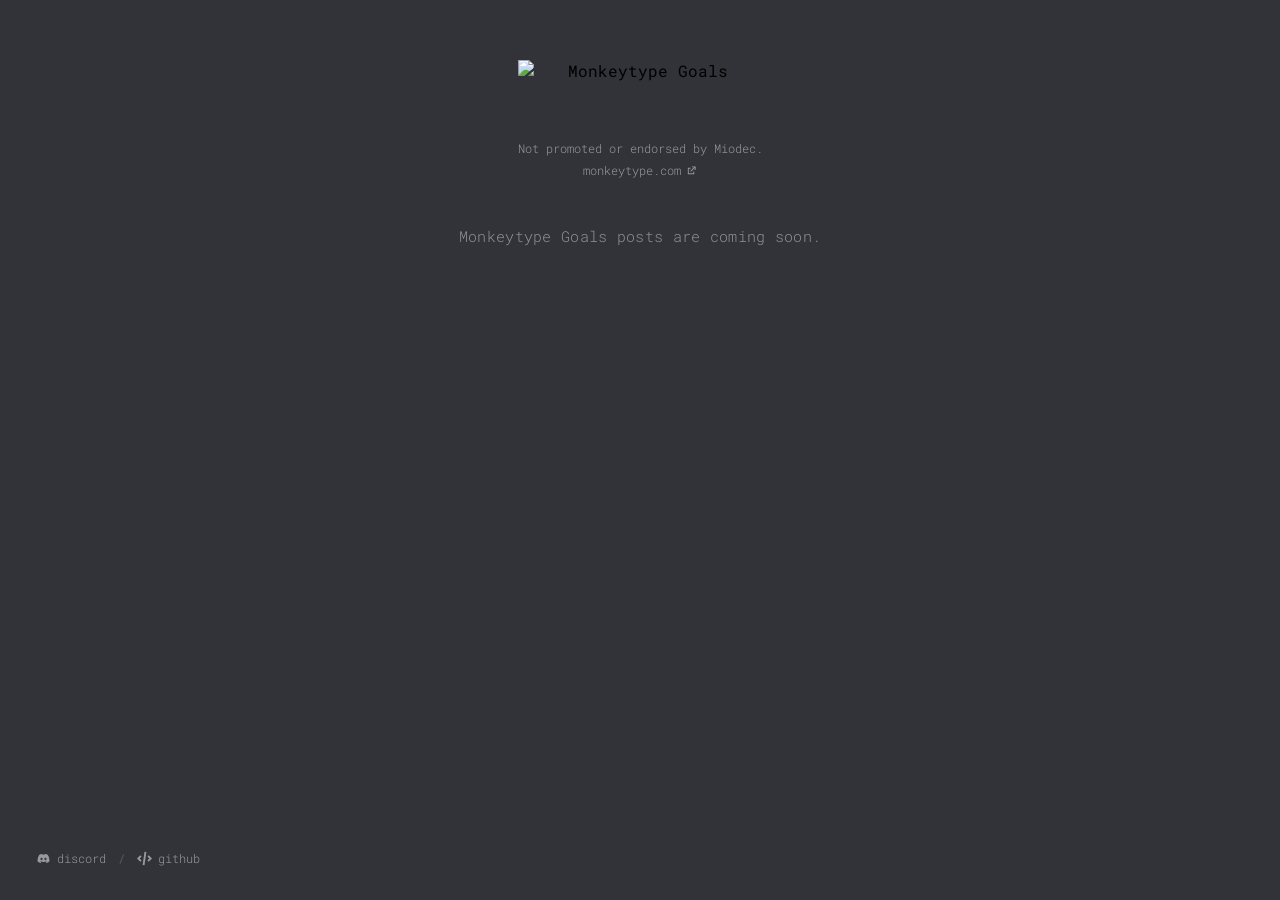
==== posts/index.html @ 468cb264 "Posts" ====
<!DOCTYPE html>
<html lang="en">
<head>
  <meta charset="UTF-8" />
  <meta name="viewport" content="width=device-width, initial-scale=1.0"/>
  <title>Monkeytype Goals</title>
  <link rel="icon" type="image/png" href="/images/mtg.png">
  <link href="https://fonts.googleapis.com/css2?family=Roboto+Mono:wght@300;400;500;600&display=swap" rel="stylesheet"/>
  <style>
    *, *::before, *::after { box-sizing: border-box; margin: 0; padding: 0; }

    body {
      background-color: #313338;
      font-family: 'Roboto Mono', monospace;
      min-height: 100vh;
      display: flex;
      flex-direction: column;
      align-items: center;
      padding: 60px 20px 40px;
    }

    header {
      text-align: center;
      margin-bottom: 48px;
    }

    header .logo {
      height: 70px;
      width: auto;
      margin-bottom: 10px;
      display: block;
      margin-left: auto;
      margin-right: auto;
    }

    header p {
      color: rgba(255,255,255,0.5);
      font-size: 0.78rem;
      font-weight: 300;
    }

    header a.mt-link {
      display: inline-flex;
      align-items: center;
      gap: 5px;
      color: rgba(255,255,255,0.5);
      font-size: 0.78rem;
      font-weight: 300;
      text-decoration: none;
      transition: color 0.2s;
      margin-top: 6px;
    }
    header a.mt-link:hover {
      color: rgba(255,255,255,0.8);
    }
    header a.mt-link svg {
      width: 11px;
      height: 11px;
      flex-shrink: 0;
    }

    .coming-soon {
      color: rgba(255,255,255,0.45);
      font-size: 0.92rem;
      font-weight: 300;
      letter-spacing: 0.02em;
    }

    .footer {
      position: fixed;
      bottom: 28px;
      left: 28px;
      display: flex;
      align-items: center;
      gap: 4px;
    }

    .footer-link {
      display: inline-flex;
      align-items: center;
      gap: 6px;
      background: none;
      border: none;
      cursor: pointer;
      color: rgba(255,255,255,0.5);
      font-family: 'Roboto Mono', monospace;
      font-size: 0.78rem;
      font-weight: 300;
      text-decoration: none;
      padding: 6px 8px;
      border-radius: 4px;
      transition: color 0.2s;
    }
    .footer-link:hover {
      color: rgba(255,255,255,1);
    }
    .footer-link svg {
      width: 15px;
      height: 15px;
      flex-shrink: 0;
    }

    .footer-divider {
      color: rgba(255,255,255,0.2);
      font-size: 0.78rem;
      user-select: none;
    }
  </style>
</head>
<body>

<header>
  <img src="mtgoals.cc/images/mtgoals.png" alt="Monkeytype Goals" class="logo" />
  <p>Not promoted or endorsed by Miodec.</p>
  <a class="mt-link" href="https://monkeytype.com" target="_blank" rel="noopener noreferrer">
    monkeytype.com
    <svg viewBox="0 0 512 512" version="1.1" xmlns="http://www.w3.org/2000/svg" fill="none">
      <g fill="rgba(255,255,255,0.5)" transform="translate(85.333333, 64.000000)">
        <path d="M128,63.999444 L128,106.666444 L42.6666667,106.666667 L42.6666667,320 L256,320 L256,234.666444 L298.666,234.666444 L298.666667,362.666667 L4.26325641e-14,362.666667 L4.26325641e-14,64 L128,63.999444 Z M362.666667,1.42108547e-14 L362.666667,170.666667 L320,170.666667 L320,72.835 L143.084945,249.751611 L112.915055,219.581722 L289.83,42.666 L192,42.6666667 L192,1.42108547e-14 L362.666667,1.42108547e-14 Z"/>
      </g>
    </svg>
  </a>
</header>

<p class="coming-soon">Monkeytype Goals posts are coming soon.</p>

<footer class="footer">
  <a class="footer-link" href="https://discord.gg/Pn6B28fPg6" target="_blank" rel="noopener noreferrer">
    <svg viewBox="0 0 24 24" fill="none" xmlns="http://www.w3.org/2000/svg">
      <path d="M18.59 5.88997C17.36 5.31997 16.05 4.89997 14.67 4.65997C14.5 4.95997 14.3 5.36997 14.17 5.69997C12.71 5.47997 11.26 5.47997 9.83001 5.69997C9.69001 5.36997 9.49001 4.95997 9.32001 4.65997C7.94001 4.89997 6.63001 5.31997 5.40001 5.88997C2.92001 9.62997 2.25001 13.28 2.58001 16.87C4.23001 18.1 5.82001 18.84 7.39001 19.33C7.78001 18.8 8.12001 18.23 8.42001 17.64C7.85001 17.43 7.31001 17.16 6.80001 16.85C6.94001 16.75 7.07001 16.64 7.20001 16.54C10.33 18 13.72 18 16.81 16.54C16.94 16.65 17.07 16.75 17.21 16.85C16.7 17.16 16.15 17.42 15.59 17.64C15.89 18.23 16.23 18.8 16.62 19.33C18.19 18.84 19.79 18.1 21.43 16.87C21.82 12.7 20.76 9.08997 18.61 5.88997H18.59ZM8.84001 14.67C7.90001 14.67 7.13001 13.8 7.13001 12.73C7.13001 11.66 7.88001 10.79 8.84001 10.79C9.80001 10.79 10.56 11.66 10.55 12.73C10.55 13.79 9.80001 14.67 8.84001 14.67ZM15.15 14.67C14.21 14.67 13.44 13.8 13.44 12.73C13.44 11.66 14.19 10.79 15.15 10.79C16.11 10.79 16.87 11.66 16.86 12.73C16.86 13.79 16.11 14.67 15.15 14.67Z" fill="currentColor"/>
    </svg>
    discord
  </a>
  <span class="footer-divider">/</span>
  <a class="footer-link" href="https://github.com/konatify/mt-goals" target="_blank" rel="noopener noreferrer">
    <svg viewBox="0 0 16 16" fill="none" xmlns="http://www.w3.org/2000/svg">
      <path d="M8.01005 0.858582L6.01005 14.8586L7.98995 15.1414L9.98995 1.14142L8.01005 0.858582Z" fill="currentColor"/>
      <path d="M12.5 11.5L11.0858 10.0858L13.1716 8L11.0858 5.91422L12.5 4.5L16 8L12.5 11.5Z" fill="currentColor"/>
      <path d="M2.82843 8L4.91421 10.0858L3.5 11.5L0 8L3.5 4.5L4.91421 5.91422L2.82843 8Z" fill="currentColor"/>
    </svg>
    github
  </a>
</footer>

</body>
</html>
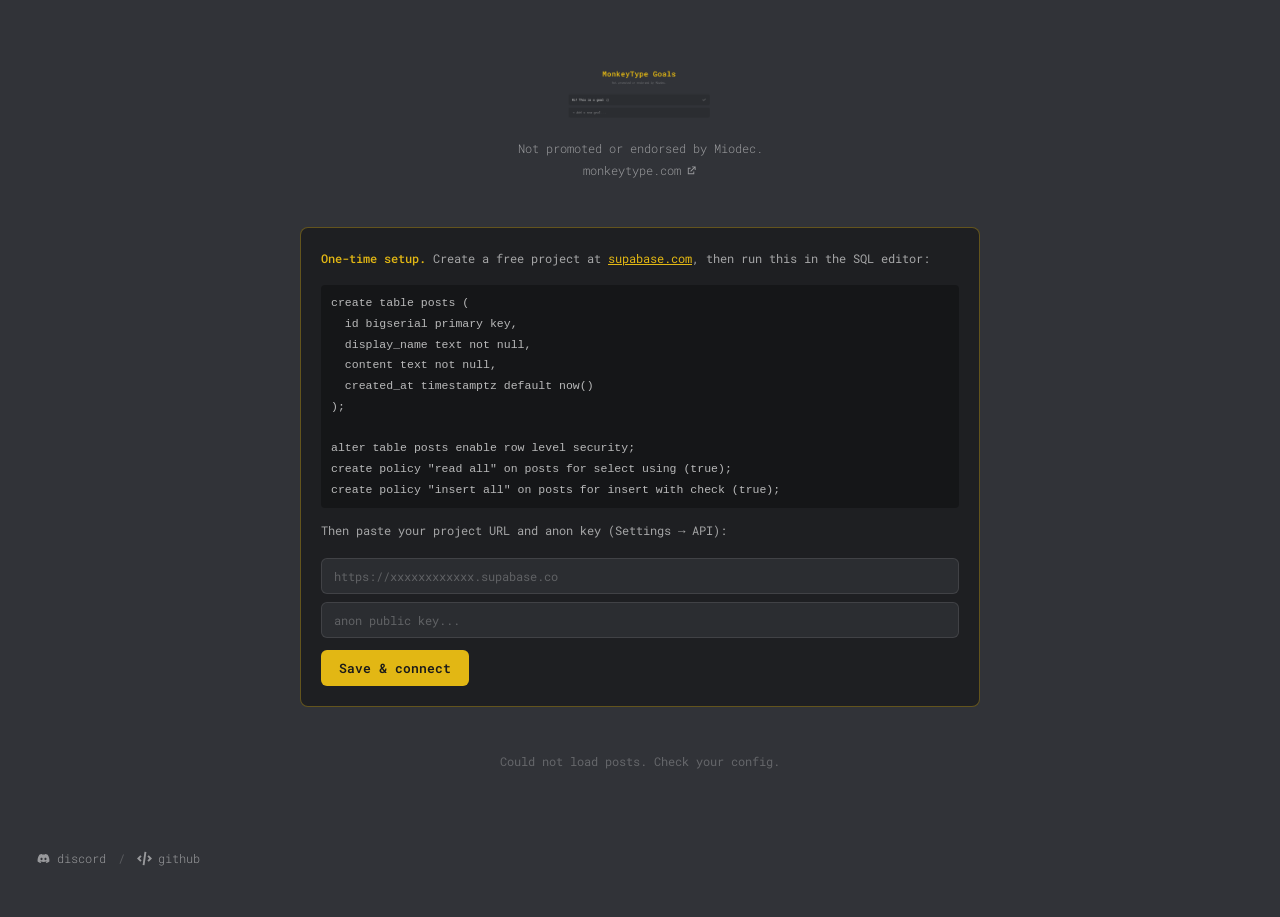
==== commit 35a72152: "test" ====
--- a/posts/index.html
+++ b/posts/index.html
@@ -16,14 +16,13 @@
       display: flex;
       flex-direction: column;
       align-items: center;
-      padding: 60px 20px 40px;
+      padding: 60px 20px 100px;
     }
 
     header {
       text-align: center;
       margin-bottom: 48px;
     }
-
     header .logo {
       height: 70px;
       width: auto;
@@ -32,13 +31,11 @@
       margin-left: auto;
       margin-right: auto;
     }
-
     header p {
       color: rgba(255,255,255,0.5);
       font-size: 0.78rem;
       font-weight: 300;
     }
-
     header a.mt-link {
       display: inline-flex;
       align-items: center;
@@ -50,20 +47,223 @@
       transition: color 0.2s;
       margin-top: 6px;
     }
-    header a.mt-link:hover {
-      color: rgba(255,255,255,0.8);
-    }
-    header a.mt-link svg {
-      width: 11px;
-      height: 11px;
+    header a.mt-link:hover { color: rgba(255,255,255,0.8); }
+    header a.mt-link svg { width: 11px; height: 11px; flex-shrink: 0; }
+
+    .container {
+      width: 100%;
+      max-width: 680px;
+      display: flex;
+      flex-direction: column;
+    }
+
+    #config-banner {
+      background: #1e1f22;
+      border: 1px solid rgba(226,183,20,0.35);
+      border-radius: 8px;
+      padding: 20px;
+      margin-bottom: 24px;
+      display: flex;
+      flex-direction: column;
+      gap: 12px;
+    }
+    #config-banner p {
+      color: rgba(255,255,255,0.6);
+      font-size: 0.78rem;
+      line-height: 1.7;
+    }
+    #config-banner p strong { color: #e2b714; font-weight: 500; }
+    #config-banner p a { color: #e2b714; }
+    #config-banner code {
+      display: block;
+      background: rgba(0,0,0,0.3);
+      border-radius: 4px;
+      padding: 8px 10px;
+      font-size: 0.72rem;
+      color: rgba(255,255,255,0.7);
+      line-height: 1.8;
+      margin-top: 4px;
+      overflow-x: auto;
+      white-space: pre;
+    }
+    .config-inputs { display: flex; flex-direction: column; gap: 8px; margin-top: 4px; }
+    .config-inputs input {
+      background: #2b2d31;
+      border: 1px solid rgba(255,255,255,0.1);
+      border-radius: 6px;
+      color: #fff;
+      font-family: 'Roboto Mono', monospace;
+      font-size: 0.78rem;
+      padding: 9px 12px;
+      outline: none;
+      transition: border-color 0.2s;
+      width: 100%;
+    }
+    .config-inputs input:focus { border-color: rgba(226,183,20,0.6); }
+    .config-inputs input::placeholder { color: rgba(255,255,255,0.25); }
+    .config-save-btn {
+      background: #e2b714;
+      border: none;
+      border-radius: 6px;
+      color: #1a1a1a;
+      cursor: pointer;
+      font-family: 'Roboto Mono', monospace;
+      font-size: 0.82rem;
+      font-weight: 600;
+      padding: 9px 18px;
+      align-self: flex-start;
+      transition: opacity 0.2s;
+    }
+    .config-save-btn:hover { opacity: 0.85; }
+
+    #compose {
+      background: #2b2d31;
+      border-radius: 8px 8px 0 0;
+      padding: 14px 16px;
+      display: flex;
+      flex-direction: column;
+      gap: 10px;
+      border-bottom: 1px solid rgba(255,255,255,0.06);
+      margin-bottom: 2px;
+    }
+    #compose-top { display: flex; align-items: flex-start; gap: 12px; }
+    #compose-name {
+      color: #e2b714;
+      font-size: 0.78rem;
+      font-weight: 500;
+      white-space: nowrap;
+      padding-top: 5px;
       flex-shrink: 0;
-    }
-
-    .coming-soon {
-      color: rgba(255,255,255,0.45);
-      font-size: 0.92rem;
-      font-weight: 300;
-      letter-spacing: 0.02em;
+      cursor: pointer;
+    }
+    #compose-name.locked { cursor: default; }
+    #compose-name:not(.locked):hover { text-decoration: underline; }
+    #compose textarea {
+      flex: 1;
+      background: transparent;
+      border: none;
+      outline: none;
+      color: #fff;
+      font-family: 'Roboto Mono', monospace;
+      font-size: 0.88rem;
+      resize: none;
+      min-height: 42px;
+      line-height: 1.6;
+      padding-top: 3px;
+    }
+    #compose textarea::placeholder { color: rgba(255,255,255,0.25); }
+    #compose-footer { display: flex; align-items: center; justify-content: flex-end; gap: 10px; }
+    #compose-counter { color: rgba(255,255,255,0.35); font-size: 0.72rem; }
+    #post-btn {
+      background: #e2b714;
+      border: none;
+      border-radius: 6px;
+      color: #1a1a1a;
+      cursor: pointer;
+      font-family: 'Roboto Mono', monospace;
+      font-size: 0.82rem;
+      font-weight: 600;
+      padding: 7px 16px;
+      transition: opacity 0.2s;
+    }
+    #post-btn:hover { opacity: 0.85; }
+    #post-btn:disabled { opacity: 0.4; cursor: not-allowed; }
+
+    #name-modal-overlay {
+      position: fixed;
+      inset: 0;
+      background: rgba(0,0,0,0.55);
+      display: flex;
+      align-items: center;
+      justify-content: center;
+      z-index: 100;
+      animation: fadeIn 0.15s ease;
+    }
+    #name-modal {
+      background: #2b2d31;
+      border-radius: 10px;
+      padding: 28px 24px;
+      width: 100%;
+      max-width: 380px;
+      display: flex;
+      flex-direction: column;
+      gap: 14px;
+      animation: slideUp 0.2s ease;
+    }
+    #name-modal h2 { color: #fff; font-size: 0.95rem; font-weight: 500; }
+    #name-modal p { color: rgba(255,255,255,0.45); font-size: 0.78rem; line-height: 1.6; }
+    #name-input {
+      background: #1e1f22;
+      border: 1px solid rgba(255,255,255,0.1);
+      border-radius: 6px;
+      color: #fff;
+      font-family: 'Roboto Mono', monospace;
+      font-size: 0.88rem;
+      padding: 10px 13px;
+      outline: none;
+      transition: border-color 0.2s;
+    }
+    #name-input:focus { border-color: rgba(226,183,20,0.6); }
+    #name-input::placeholder { color: rgba(255,255,255,0.2); }
+    #name-modal-footer { display: flex; align-items: center; justify-content: space-between; gap: 8px; }
+    #name-modal-footer span { color: rgba(255,255,255,0.3); font-size: 0.72rem; }
+    #set-name-btn {
+      background: #e2b714;
+      border: none;
+      border-radius: 6px;
+      color: #1a1a1a;
+      cursor: pointer;
+      font-family: 'Roboto Mono', monospace;
+      font-size: 0.82rem;
+      font-weight: 600;
+      padding: 8px 18px;
+      transition: opacity 0.2s;
+    }
+    #set-name-btn:hover { opacity: 0.85; }
+
+    #posts-feed { display: flex; flex-direction: column; }
+
+    .post-card {
+      background: #2b2d31;
+      padding: 14px 16px;
+      border-bottom: 1px solid rgba(255,255,255,0.06);
+      animation: fadeIn 0.2s ease;
+    }
+    .post-card:last-of-type {
+      border-radius: 0 0 8px 8px;
+      border-bottom: none;
+    }
+    .post-name { color: #e2b714; font-size: 0.78rem; font-weight: 500; margin-bottom: 5px; }
+    .post-content { color: #fff; font-size: 0.88rem; line-height: 1.65; word-break: break-word; white-space: pre-wrap; }
+    .post-time { color: rgba(255,255,255,0.25); font-size: 0.7rem; margin-top: 7px; }
+
+    #load-sentinel { height: 40px; flex-shrink: 0; }
+
+    .status-line {
+      text-align: center;
+      color: rgba(255,255,255,0.25);
+      font-size: 0.78rem;
+      padding: 22px 0 8px;
+    }
+
+    .spinner {
+      width: 18px;
+      height: 18px;
+      border: 2px solid rgba(255,255,255,0.12);
+      border-top-color: #e2b714;
+      border-radius: 50%;
+      animation: spin 0.7s linear infinite;
+      margin: 20px auto;
+    }
+
+    @keyframes spin { to { transform: rotate(360deg); } }
+    @keyframes fadeIn {
+      from { opacity: 0; transform: translateY(-5px); }
+      to   { opacity: 1; transform: translateY(0); }
+    }
+    @keyframes slideUp {
+      from { opacity: 0; transform: translateY(12px); }
+      to   { opacity: 1; transform: translateY(0); }
     }
 
     .footer {
@@ -74,7 +274,6 @@
       align-items: center;
       gap: 4px;
     }
-
     .footer-link {
       display: inline-flex;
       align-items: center;
@@ -91,30 +290,19 @@
       border-radius: 4px;
       transition: color 0.2s;
     }
-    .footer-link:hover {
-      color: rgba(255,255,255,1);
-    }
-    .footer-link svg {
-      width: 15px;
-      height: 15px;
-      flex-shrink: 0;
-    }
-
-    .footer-divider {
-      color: rgba(255,255,255,0.2);
-      font-size: 0.78rem;
-      user-select: none;
-    }
+    .footer-link:hover { color: rgba(255,255,255,1); }
+    .footer-link svg { width: 15px; height: 15px; flex-shrink: 0; }
+    .footer-divider { color: rgba(255,255,255,0.2); font-size: 0.78rem; user-select: none; }
   </style>
 </head>
 <body>
 
 <header>
-  <img src="mtgoals.cc/images/mtgoals.png" alt="Monkeytype Goals" class="logo" />
+  <img src="/images/mtgoals.png" alt="Monkeytype Goals" class="logo" />
   <p>Not promoted or endorsed by Miodec.</p>
   <a class="mt-link" href="https://monkeytype.com" target="_blank" rel="noopener noreferrer">
     monkeytype.com
-    <svg viewBox="0 0 512 512" version="1.1" xmlns="http://www.w3.org/2000/svg" fill="none">
+    <svg viewBox="0 0 512 512" xmlns="http://www.w3.org/2000/svg" fill="none">
       <g fill="rgba(255,255,255,0.5)" transform="translate(85.333333, 64.000000)">
         <path d="M128,63.999444 L128,106.666444 L42.6666667,106.666667 L42.6666667,320 L256,320 L256,234.666444 L298.666,234.666444 L298.666667,362.666667 L4.26325641e-14,362.666667 L4.26325641e-14,64 L128,63.999444 Z M362.666667,1.42108547e-14 L362.666667,170.666667 L320,170.666667 L320,72.835 L143.084945,249.751611 L112.915055,219.581722 L289.83,42.666 L192,42.6666667 L192,1.42108547e-14 L362.666667,1.42108547e-14 Z"/>
       </g>
@@ -122,7 +310,55 @@
   </a>
 </header>
 
-<p class="coming-soon">Monkeytype Goals posts are coming soon.</p>
+<div class="container">
+
+  <div id="config-banner">
+    <p><strong>One-time setup.</strong> Create a free project at <a href="https://supabase.com" target="_blank">supabase.com</a>, then run this in the SQL editor:</p>
+    <code>create table posts (
+  id bigserial primary key,
+  display_name text not null,
+  content text not null,
+  created_at timestamptz default now()
+);
+
+alter table posts enable row level security;
+create policy "read all" on posts for select using (true);
+create policy "insert all" on posts for insert with check (true);</code>
+    <p>Then paste your project URL and anon key (Settings → API):</p>
+    <div class="config-inputs">
+      <input id="cfg-url" type="text" placeholder="https://xxxxxxxxxxxx.supabase.co" autocomplete="off" spellcheck="false" />
+      <input id="cfg-key" type="text" placeholder="anon public key..." autocomplete="off" spellcheck="false" />
+    </div>
+    <button class="config-save-btn" id="cfg-save-btn">Save &amp; connect</button>
+  </div>
+
+  <div id="compose" style="display:none;">
+    <div id="compose-top">
+      <span id="compose-name">set name…</span>
+      <textarea id="compose-ta" placeholder="What's your goal?" maxlength="280" rows="1"></textarea>
+    </div>
+    <div id="compose-footer">
+      <span id="compose-counter">0 / 280</span>
+      <button id="post-btn" disabled>Post</button>
+    </div>
+  </div>
+
+  <div id="posts-feed"></div>
+  <div id="load-sentinel"></div>
+
+</div>
+
+<div id="name-modal-overlay" style="display:none;">
+  <div id="name-modal">
+    <h2>Choose your display name</h2>
+    <p>This is permanent and can only be set once. It will appear on every post you make.</p>
+    <input id="name-input" type="text" maxlength="32" placeholder="your name..." autocomplete="off" spellcheck="false" />
+    <div id="name-modal-footer">
+      <span id="name-char-count">0 / 32</span>
+      <button id="set-name-btn">Set name</button>
+    </div>
+  </div>
+</div>
 
 <footer class="footer">
   <a class="footer-link" href="https://discord.gg/Pn6B28fPg6" target="_blank" rel="noopener noreferrer">
@@ -142,5 +378,226 @@
   </a>
 </footer>
 
+<script>
+  const SB_URL_KEY  = 'mtg_sb_url';
+  const SB_KEY_KEY  = 'mtg_sb_key';
+  const NAME_KEY    = 'mtg_display_name';
+  const PAGE_SIZE   = 20;
+
+  let sbUrl  = localStorage.getItem(SB_URL_KEY) || '';
+  let sbKey  = localStorage.getItem(SB_KEY_KEY) || '';
+  let myName = localStorage.getItem(NAME_KEY) || '';
+
+  let page      = 0;
+  let loading   = false;
+  let exhausted = false;
+  let prepended = 0;
+
+  const configBanner   = document.getElementById('config-banner');
+  const cfgUrl         = document.getElementById('cfg-url');
+  const cfgKey         = document.getElementById('cfg-key');
+  const cfgSaveBtn     = document.getElementById('cfg-save-btn');
+  const compose        = document.getElementById('compose');
+  const composeName    = document.getElementById('compose-name');
+  const composeTa      = document.getElementById('compose-ta');
+  const composeCounter = document.getElementById('compose-counter');
+  const postBtn        = document.getElementById('post-btn');
+  const feed           = document.getElementById('posts-feed');
+  const sentinel       = document.getElementById('load-sentinel');
+  const nameOverlay    = document.getElementById('name-modal-overlay');
+  const nameInput      = document.getElementById('name-input');
+  const nameCharCount  = document.getElementById('name-char-count');
+  const setNameBtn     = document.getElementById('set-name-btn');
+
+  function sbHeaders() {
+    return {
+      'apikey': sbKey,
+      'Authorization': 'Bearer ' + sbKey,
+      'Content-Type': 'application/json',
+      'Prefer': 'return=minimal'
+    };
+  }
+
+  async function fetchPosts(offset) {
+    const url = `${sbUrl}/rest/v1/posts?select=display_name,content,created_at`
+      + `&order=created_at.desc&offset=${offset}&limit=${PAGE_SIZE}`;
+    const res = await fetch(url, { headers: sbHeaders() });
+    if (!res.ok) throw new Error('fetch failed');
+    return res.json();
+  }
+
+  async function insertPost(display_name, content) {
+    const res = await fetch(`${sbUrl}/rest/v1/posts`, {
+      method: 'POST',
+      headers: sbHeaders(),
+      body: JSON.stringify({ display_name, content })
+    });
+    if (!res.ok) throw new Error('insert failed');
+  }
+
+  cfgSaveBtn.addEventListener('click', () => {
+    const u = cfgUrl.value.trim().replace(/\/$/, '');
+    const k = cfgKey.value.trim();
+    if (!u || !k) return;
+    sbUrl = u; sbKey = k;
+    localStorage.setItem(SB_URL_KEY, u);
+    localStorage.setItem(SB_KEY_KEY, k);
+    init();
+  });
+
+  function init() {
+    if (!sbUrl || !sbKey) {
+      configBanner.style.display = '';
+      compose.style.display = 'none';
+      return;
+    }
+    configBanner.style.display = 'none';
+    compose.style.display = '';
+    updateComposeName();
+    loadMore();
+  }
+
+  function updateComposeName() {
+    if (myName) {
+      composeName.textContent = myName;
+      composeName.classList.add('locked');
+    } else {
+      composeName.textContent = 'set name…';
+      composeName.classList.remove('locked');
+    }
+  }
+
+  composeName.addEventListener('click', () => {
+    if (myName) return;
+    openNameModal();
+  });
+
+  nameInput.addEventListener('input', () => {
+    nameCharCount.textContent = `${nameInput.value.length} / 32`;
+  });
+  nameInput.addEventListener('keydown', e => {
+    if (e.key === 'Enter') trySetName();
+    if (e.key === 'Escape') nameOverlay.style.display = 'none';
+  });
+  setNameBtn.addEventListener('click', trySetName);
+
+  function openNameModal() {
+    nameOverlay.style.display = 'flex';
+    nameInput.focus();
+  }
+
+  function trySetName() {
+    const v = nameInput.value.trim();
+    if (!v) return;
+    myName = v;
+    localStorage.setItem(NAME_KEY, myName);
+    nameOverlay.style.display = 'none';
+    updateComposeName();
+  }
+
+  composeTa.addEventListener('input', () => {
+    composeTa.style.height = 'auto';
+    composeTa.style.height = composeTa.scrollHeight + 'px';
+    const len = composeTa.value.length;
+    composeCounter.textContent = `${len} / 280`;
+    postBtn.disabled = len === 0 || len > 280;
+  });
+
+  postBtn.addEventListener('click', async () => {
+    const text = composeTa.value.trim();
+    if (!text) return;
+    if (!myName) { openNameModal(); return; }
+
+    postBtn.disabled = true;
+    try {
+      await insertPost(myName, text);
+      composeTa.value = '';
+      composeTa.style.height = '';
+      composeCounter.textContent = '0 / 280';
+      postBtn.disabled = true;
+      prependPost({ display_name: myName, content: text, created_at: new Date().toISOString() });
+    } catch(e) {
+      alert('Failed to post. Check your Supabase config.');
+      postBtn.disabled = false;
+    }
+  });
+
+  function escHtml(s) {
+    return s
+      .replace(/&/g,'&amp;')
+      .replace(/</g,'&lt;')
+      .replace(/>/g,'&gt;');
+  }
+
+  function formatTime(iso) {
+    const d = new Date(iso);
+    return d.toLocaleDateString('en-US', { month: 'short', day: 'numeric', year: 'numeric' })
+      + ' · ' + d.toLocaleTimeString('en-US', { hour: '2-digit', minute: '2-digit' });
+  }
+
+  function createCard(post) {
+    const card = document.createElement('div');
+    card.className = 'post-card';
+    card.innerHTML =
+      `<div class="post-name">${escHtml(post.display_name)}</div>` +
+      `<div class="post-content">${escHtml(post.content)}</div>` +
+      `<div class="post-time">${formatTime(post.created_at)}</div>`;
+    return card;
+  }
+
+  function prependPost(post) {
+    const first = feed.querySelector('.post-card');
+    if (first) first.style.borderRadius = '';
+
+    const card = createCard(post);
+    feed.insertBefore(card, feed.firstChild);
+    prepended++;
+  }
+
+  async function loadMore() {
+    if (loading || exhausted) return;
+    loading = true;
+
+    const spinner = document.createElement('div');
+    spinner.className = 'spinner';
+    feed.appendChild(spinner);
+
+    try {
+      const offset = page * PAGE_SIZE + prepended;
+      const posts  = await fetchPosts(offset);
+      spinner.remove();
+
+      posts.forEach(p => feed.appendChild(createCard(p)));
+      page++;
+
+      if (posts.length < PAGE_SIZE) {
+        exhausted = true;
+        const end = document.createElement('p');
+        end.className = 'status-line';
+        end.textContent = 'No more posts. This is the end.';
+        feed.appendChild(end);
+      }
+    } catch(e) {
+      spinner.remove();
+      const err = document.createElement('p');
+      err.className = 'status-line';
+      err.textContent = 'Could not load posts. Check your config.';
+      feed.appendChild(err);
+      exhausted = true;
+    }
+
+    loading = false;
+  }
+
+  const observer = new IntersectionObserver(entries => {
+    if (entries[0].isIntersecting) loadMore();
+  }, { rootMargin: '300px' });
+
+  observer.observe(sentinel);
+
+  if (sbUrl) cfgUrl.value = sbUrl;
+  if (sbKey) cfgKey.value = sbKey;
+  init();
+</script>
 </body>
 </html>
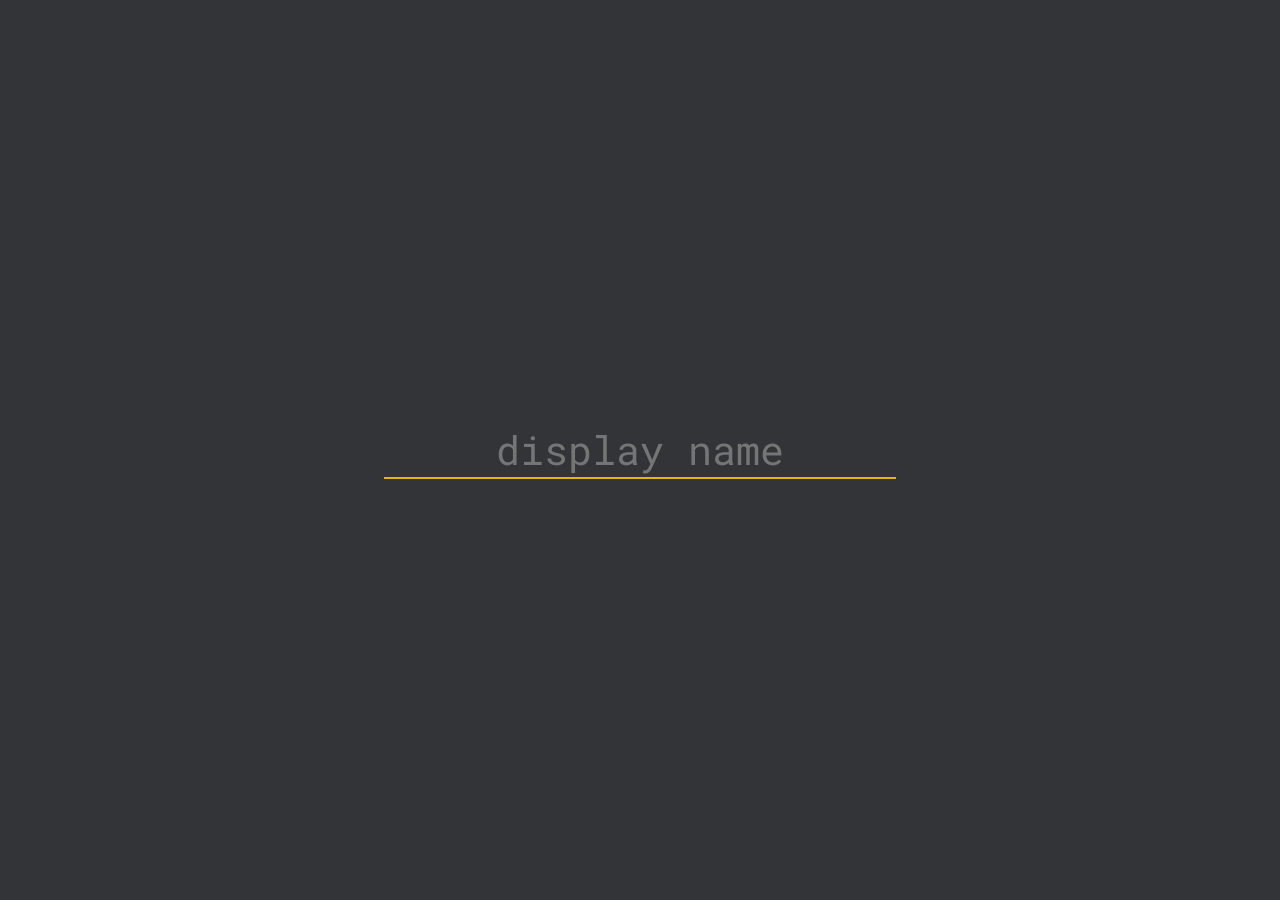
==== commit 59ae95f6: "Update index.html" ====
--- a/posts/index.html
+++ b/posts/index.html
@@ -1,603 +1,206 @@
 <!DOCTYPE html>
 <html lang="en">
 <head>
-  <meta charset="UTF-8" />
-  <meta name="viewport" content="width=device-width, initial-scale=1.0"/>
-  <title>Monkeytype Goals</title>
-  <link rel="icon" type="image/png" href="/images/mtg.png">
-  <link href="https://fonts.googleapis.com/css2?family=Roboto+Mono:wght@300;400;500;600&display=swap" rel="stylesheet"/>
-  <style>
-    *, *::before, *::after { box-sizing: border-box; margin: 0; padding: 0; }
-
-    body {
-      background-color: #313338;
-      font-family: 'Roboto Mono', monospace;
-      min-height: 100vh;
-      display: flex;
-      flex-direction: column;
-      align-items: center;
-      padding: 60px 20px 100px;
-    }
-
-    header {
-      text-align: center;
-      margin-bottom: 48px;
-    }
-    header .logo {
-      height: 70px;
-      width: auto;
-      margin-bottom: 10px;
-      display: block;
-      margin-left: auto;
-      margin-right: auto;
-    }
-    header p {
-      color: rgba(255,255,255,0.5);
-      font-size: 0.78rem;
-      font-weight: 300;
-    }
-    header a.mt-link {
-      display: inline-flex;
-      align-items: center;
-      gap: 5px;
-      color: rgba(255,255,255,0.5);
-      font-size: 0.78rem;
-      font-weight: 300;
-      text-decoration: none;
-      transition: color 0.2s;
-      margin-top: 6px;
-    }
-    header a.mt-link:hover { color: rgba(255,255,255,0.8); }
-    header a.mt-link svg { width: 11px; height: 11px; flex-shrink: 0; }
-
-    .container {
-      width: 100%;
-      max-width: 680px;
-      display: flex;
-      flex-direction: column;
-    }
-
-    #config-banner {
-      background: #1e1f22;
-      border: 1px solid rgba(226,183,20,0.35);
-      border-radius: 8px;
-      padding: 20px;
-      margin-bottom: 24px;
-      display: flex;
-      flex-direction: column;
-      gap: 12px;
-    }
-    #config-banner p {
-      color: rgba(255,255,255,0.6);
-      font-size: 0.78rem;
-      line-height: 1.7;
-    }
-    #config-banner p strong { color: #e2b714; font-weight: 500; }
-    #config-banner p a { color: #e2b714; }
-    #config-banner code {
-      display: block;
-      background: rgba(0,0,0,0.3);
-      border-radius: 4px;
-      padding: 8px 10px;
-      font-size: 0.72rem;
-      color: rgba(255,255,255,0.7);
-      line-height: 1.8;
-      margin-top: 4px;
-      overflow-x: auto;
-      white-space: pre;
-    }
-    .config-inputs { display: flex; flex-direction: column; gap: 8px; margin-top: 4px; }
-    .config-inputs input {
-      background: #2b2d31;
-      border: 1px solid rgba(255,255,255,0.1);
-      border-radius: 6px;
-      color: #fff;
-      font-family: 'Roboto Mono', monospace;
-      font-size: 0.78rem;
-      padding: 9px 12px;
-      outline: none;
-      transition: border-color 0.2s;
-      width: 100%;
-    }
-    .config-inputs input:focus { border-color: rgba(226,183,20,0.6); }
-    .config-inputs input::placeholder { color: rgba(255,255,255,0.25); }
-    .config-save-btn {
-      background: #e2b714;
-      border: none;
-      border-radius: 6px;
-      color: #1a1a1a;
-      cursor: pointer;
-      font-family: 'Roboto Mono', monospace;
-      font-size: 0.82rem;
-      font-weight: 600;
-      padding: 9px 18px;
-      align-self: flex-start;
-      transition: opacity 0.2s;
-    }
-    .config-save-btn:hover { opacity: 0.85; }
-
-    #compose {
-      background: #2b2d31;
-      border-radius: 8px 8px 0 0;
-      padding: 14px 16px;
-      display: flex;
-      flex-direction: column;
-      gap: 10px;
-      border-bottom: 1px solid rgba(255,255,255,0.06);
-      margin-bottom: 2px;
-    }
-    #compose-top { display: flex; align-items: flex-start; gap: 12px; }
-    #compose-name {
-      color: #e2b714;
-      font-size: 0.78rem;
-      font-weight: 500;
-      white-space: nowrap;
-      padding-top: 5px;
-      flex-shrink: 0;
-      cursor: pointer;
-    }
-    #compose-name.locked { cursor: default; }
-    #compose-name:not(.locked):hover { text-decoration: underline; }
-    #compose textarea {
-      flex: 1;
-      background: transparent;
-      border: none;
-      outline: none;
-      color: #fff;
-      font-family: 'Roboto Mono', monospace;
-      font-size: 0.88rem;
-      resize: none;
-      min-height: 42px;
-      line-height: 1.6;
-      padding-top: 3px;
-    }
-    #compose textarea::placeholder { color: rgba(255,255,255,0.25); }
-    #compose-footer { display: flex; align-items: center; justify-content: flex-end; gap: 10px; }
-    #compose-counter { color: rgba(255,255,255,0.35); font-size: 0.72rem; }
-    #post-btn {
-      background: #e2b714;
-      border: none;
-      border-radius: 6px;
-      color: #1a1a1a;
-      cursor: pointer;
-      font-family: 'Roboto Mono', monospace;
-      font-size: 0.82rem;
-      font-weight: 600;
-      padding: 7px 16px;
-      transition: opacity 0.2s;
-    }
-    #post-btn:hover { opacity: 0.85; }
-    #post-btn:disabled { opacity: 0.4; cursor: not-allowed; }
-
-    #name-modal-overlay {
-      position: fixed;
-      inset: 0;
-      background: rgba(0,0,0,0.55);
-      display: flex;
-      align-items: center;
-      justify-content: center;
-      z-index: 100;
-      animation: fadeIn 0.15s ease;
-    }
-    #name-modal {
-      background: #2b2d31;
-      border-radius: 10px;
-      padding: 28px 24px;
-      width: 100%;
-      max-width: 380px;
-      display: flex;
-      flex-direction: column;
-      gap: 14px;
-      animation: slideUp 0.2s ease;
-    }
-    #name-modal h2 { color: #fff; font-size: 0.95rem; font-weight: 500; }
-    #name-modal p { color: rgba(255,255,255,0.45); font-size: 0.78rem; line-height: 1.6; }
-    #name-input {
-      background: #1e1f22;
-      border: 1px solid rgba(255,255,255,0.1);
-      border-radius: 6px;
-      color: #fff;
-      font-family: 'Roboto Mono', monospace;
-      font-size: 0.88rem;
-      padding: 10px 13px;
-      outline: none;
-      transition: border-color 0.2s;
-    }
-    #name-input:focus { border-color: rgba(226,183,20,0.6); }
-    #name-input::placeholder { color: rgba(255,255,255,0.2); }
-    #name-modal-footer { display: flex; align-items: center; justify-content: space-between; gap: 8px; }
-    #name-modal-footer span { color: rgba(255,255,255,0.3); font-size: 0.72rem; }
-    #set-name-btn {
-      background: #e2b714;
-      border: none;
-      border-radius: 6px;
-      color: #1a1a1a;
-      cursor: pointer;
-      font-family: 'Roboto Mono', monospace;
-      font-size: 0.82rem;
-      font-weight: 600;
-      padding: 8px 18px;
-      transition: opacity 0.2s;
-    }
-    #set-name-btn:hover { opacity: 0.85; }
-
-    #posts-feed { display: flex; flex-direction: column; }
-
-    .post-card {
-      background: #2b2d31;
-      padding: 14px 16px;
-      border-bottom: 1px solid rgba(255,255,255,0.06);
-      animation: fadeIn 0.2s ease;
-    }
-    .post-card:last-of-type {
-      border-radius: 0 0 8px 8px;
-      border-bottom: none;
-    }
-    .post-name { color: #e2b714; font-size: 0.78rem; font-weight: 500; margin-bottom: 5px; }
-    .post-content { color: #fff; font-size: 0.88rem; line-height: 1.65; word-break: break-word; white-space: pre-wrap; }
-    .post-time { color: rgba(255,255,255,0.25); font-size: 0.7rem; margin-top: 7px; }
-
-    #load-sentinel { height: 40px; flex-shrink: 0; }
-
-    .status-line {
-      text-align: center;
-      color: rgba(255,255,255,0.25);
-      font-size: 0.78rem;
-      padding: 22px 0 8px;
-    }
-
-    .spinner {
-      width: 18px;
-      height: 18px;
-      border: 2px solid rgba(255,255,255,0.12);
-      border-top-color: #e2b714;
-      border-radius: 50%;
-      animation: spin 0.7s linear infinite;
-      margin: 20px auto;
-    }
-
-    @keyframes spin { to { transform: rotate(360deg); } }
-    @keyframes fadeIn {
-      from { opacity: 0; transform: translateY(-5px); }
-      to   { opacity: 1; transform: translateY(0); }
-    }
-    @keyframes slideUp {
-      from { opacity: 0; transform: translateY(12px); }
-      to   { opacity: 1; transform: translateY(0); }
-    }
-
-    .footer {
-      position: fixed;
-      bottom: 28px;
-      left: 28px;
-      display: flex;
-      align-items: center;
-      gap: 4px;
-    }
-    .footer-link {
-      display: inline-flex;
-      align-items: center;
-      gap: 6px;
-      background: none;
-      border: none;
-      cursor: pointer;
-      color: rgba(255,255,255,0.5);
-      font-family: 'Roboto Mono', monospace;
-      font-size: 0.78rem;
-      font-weight: 300;
-      text-decoration: none;
-      padding: 6px 8px;
-      border-radius: 4px;
-      transition: color 0.2s;
-    }
-    .footer-link:hover { color: rgba(255,255,255,1); }
-    .footer-link svg { width: 15px; height: 15px; flex-shrink: 0; }
-    .footer-divider { color: rgba(255,255,255,0.2); font-size: 0.78rem; user-select: none; }
-  </style>
+    <meta charset="UTF-8">
+    <meta name="viewport" content="width=device-width, initial-scale=1.0">
+    <title>mtgoals // feed</title>
+    <link href="https://fonts.googleapis.com/css2?family=Roboto+Mono:wght@400;700&display=swap" rel="stylesheet">
+    <style>
+        body {
+            background-color: #323437;
+            color: #d1d0c5;
+            font-family: 'Roboto Mono', monospace;
+            display: flex;
+            flex-direction: column;
+            align-items: center;
+            padding: 40px 20px;
+            margin: 0;
+        }
+
+        #container { width: 100%; max-width: 600px; }
+
+        /* --- THE ORIGINAL MINIMALIST COMPOSE --- */
+        #compose { margin-bottom: 60px; }
+        #compose-name { color: #e2b714; cursor: pointer; font-size: 0.9rem; margin-bottom: 8px; display: inline-block; }
+        textarea {
+            width: 100%; background: transparent; border: none; color: #d1d0c5;
+            font-family: 'Roboto Mono'; font-size: 1.5rem; outline: none; resize: none; height: 60px;
+        }
+        #post-btn {
+            background: transparent; border: none; color: #646669; cursor: pointer;
+            font-family: 'Roboto Mono'; font-size: 0.8rem; padding: 0; transition: 0.2s;
+        }
+        #post-btn:hover { color: #d1d0c5; }
+
+        /* --- THE ORIGINAL POST DESIGN --- */
+        .post-card { margin-bottom: 40px; }
+        .post-header { display: flex; justify-content: space-between; align-items: center; }
+        .post-name { color: #e2b714; font-size: 0.9rem; }
+        .post-content { margin: 10px 0; font-size: 1.2rem; line-height: 1.4; }
+        .post-time { color: #646669; font-size: 0.7rem; }
+
+        .reply-icon { width: 16px; height: 16px; fill: #646669; cursor: pointer; transition: 0.2s; }
+        .reply-icon:hover { fill: #e2b714; }
+
+        /* --- NESTED REPLIES --- */
+        .replies-container {
+            margin-left: 20px; margin-top: 15px;
+            border-left: 1px solid #2c2e31; padding-left: 20px;
+        }
+        .reply-card { margin-bottom: 20px; }
+        .reply-card .post-content { font-size: 1rem; }
+        .view-more { color: #e2b714; font-size: 0.7rem; cursor: pointer; margin-top: 5px; }
+
+        /* --- NAME OVERLAY --- */
+        #name-overlay {
+            position: fixed; inset: 0; background: #323437; display: none;
+            justify-content: center; align-items: center; z-index: 100;
+        }
+        #name-input {
+            background: transparent; border: none; border-bottom: 2px solid #e2b714;
+            color: #d1d0c5; font-size: 2.5rem; text-align: center; outline: none; font-family: 'Roboto Mono';
+        }
+    </style>
 </head>
 <body>
 
-<header>
-  <img src="/images/mtgoals.png" alt="Monkeytype Goals" class="logo" />
-  <p>Not promoted or endorsed by Miodec.</p>
-  <a class="mt-link" href="https://monkeytype.com" target="_blank" rel="noopener noreferrer">
-    monkeytype.com
-    <svg viewBox="0 0 512 512" xmlns="http://www.w3.org/2000/svg" fill="none">
-      <g fill="rgba(255,255,255,0.5)" transform="translate(85.333333, 64.000000)">
-        <path d="M128,63.999444 L128,106.666444 L42.6666667,106.666667 L42.6666667,320 L256,320 L256,234.666444 L298.666,234.666444 L298.666667,362.666667 L4.26325641e-14,362.666667 L4.26325641e-14,64 L128,63.999444 Z M362.666667,1.42108547e-14 L362.666667,170.666667 L320,170.666667 L320,72.835 L143.084945,249.751611 L112.915055,219.581722 L289.83,42.666 L192,42.6666667 L192,1.42108547e-14 L362.666667,1.42108547e-14 Z"/>
-      </g>
-    </svg>
-  </a>
-</header>
-
-<div class="container">
-
-  <div id="config-banner">
-    <p><strong>One-time setup.</strong> Create a free project at <a href="https://supabase.com" target="_blank">supabase.com</a>, then run this in the SQL editor:</p>
-    <code>create table posts (
-  id bigserial primary key,
-  display_name text not null,
-  content text not null,
-  created_at timestamptz default now()
-);
-
-alter table posts enable row level security;
-create policy "read all" on posts for select using (true);
-create policy "insert all" on posts for insert with check (true);</code>
-    <p>Then paste your project URL and anon key (Settings → API):</p>
-    <div class="config-inputs">
-      <input id="cfg-url" type="text" placeholder="https://xxxxxxxxxxxx.supabase.co" autocomplete="off" spellcheck="false" />
-      <input id="cfg-key" type="text" placeholder="anon public key..." autocomplete="off" spellcheck="false" />
+    <div id="container">
+        <div id="compose">
+            <div id="compose-name" onclick="handleNameClick()">loading...</div>
+            <textarea id="compose-ta" placeholder="type your goal..."></textarea>
+            <div style="display:flex; justify-content: space-between; align-items: center;">
+                <span id="reply-label" style="font-size: 0.7rem; color: #e2b714; display:none;"></span>
+                <button id="post-btn">press enter to post</button>
+            </div>
+        </div>
+        <div id="feed"></div>
     </div>
-    <button class="config-save-btn" id="cfg-save-btn">Save &amp; connect</button>
-  </div>
-
-  <div id="compose" style="display:none;">
-    <div id="compose-top">
-      <span id="compose-name">set name…</span>
-      <textarea id="compose-ta" placeholder="What's your goal?" maxlength="280" rows="1"></textarea>
+
+    <div id="name-overlay">
+        <input type="text" id="name-input" placeholder="display name" maxlength="20">
     </div>
-    <div id="compose-footer">
-      <span id="compose-counter">0 / 280</span>
-      <button id="post-btn" disabled>Post</button>
-    </div>
-  </div>
-
-  <div id="posts-feed"></div>
-  <div id="load-sentinel"></div>
-
-</div>
-
-<div id="name-modal-overlay" style="display:none;">
-  <div id="name-modal">
-    <h2>Choose your display name</h2>
-    <p>This is permanent and can only be set once. It will appear on every post you make.</p>
-    <input id="name-input" type="text" maxlength="32" placeholder="your name..." autocomplete="off" spellcheck="false" />
-    <div id="name-modal-footer">
-      <span id="name-char-count">0 / 32</span>
-      <button id="set-name-btn">Set name</button>
-    </div>
-  </div>
-</div>
-
-<footer class="footer">
-  <a class="footer-link" href="https://discord.gg/Pn6B28fPg6" target="_blank" rel="noopener noreferrer">
-    <svg viewBox="0 0 24 24" fill="none" xmlns="http://www.w3.org/2000/svg">
-      <path d="M18.59 5.88997C17.36 5.31997 16.05 4.89997 14.67 4.65997C14.5 4.95997 14.3 5.36997 14.17 5.69997C12.71 5.47997 11.26 5.47997 9.83001 5.69997C9.69001 5.36997 9.49001 4.95997 9.32001 4.65997C7.94001 4.89997 6.63001 5.31997 5.40001 5.88997C2.92001 9.62997 2.25001 13.28 2.58001 16.87C4.23001 18.1 5.82001 18.84 7.39001 19.33C7.78001 18.8 8.12001 18.23 8.42001 17.64C7.85001 17.43 7.31001 17.16 6.80001 16.85C6.94001 16.75 7.07001 16.64 7.20001 16.54C10.33 18 13.72 18 16.81 16.54C16.94 16.65 17.07 16.75 17.21 16.85C16.7 17.16 16.15 17.42 15.59 17.64C15.89 18.23 16.23 18.8 16.62 19.33C18.19 18.84 19.79 18.1 21.43 16.87C21.82 12.7 20.76 9.08997 18.61 5.88997H18.59ZM8.84001 14.67C7.90001 14.67 7.13001 13.8 7.13001 12.73C7.13001 11.66 7.88001 10.79 8.84001 10.79C9.80001 10.79 10.56 11.66 10.55 12.73C10.55 13.79 9.80001 14.67 8.84001 14.67ZM15.15 14.67C14.21 14.67 13.44 13.8 13.44 12.73C13.44 11.66 14.19 10.79 15.15 10.79C16.11 10.79 16.87 11.66 16.86 12.73C16.86 13.79 16.11 14.67 15.15 14.67Z" fill="currentColor"/>
-    </svg>
-    discord
-  </a>
-  <span class="footer-divider">/</span>
-  <a class="footer-link" href="https://github.com/konatify/mt-goals" target="_blank" rel="noopener noreferrer">
-    <svg viewBox="0 0 16 16" fill="none" xmlns="http://www.w3.org/2000/svg">
-      <path d="M8.01005 0.858582L6.01005 14.8586L7.98995 15.1414L9.98995 1.14142L8.01005 0.858582Z" fill="currentColor"/>
-      <path d="M12.5 11.5L11.0858 10.0858L13.1716 8L11.0858 5.91422L12.5 4.5L16 8L12.5 11.5Z" fill="currentColor"/>
-      <path d="M2.82843 8L4.91421 10.0858L3.5 11.5L0 8L3.5 4.5L4.91421 5.91422L2.82843 8Z" fill="currentColor"/>
-    </svg>
-    github
-  </a>
-</footer>
-
-<script>
-  const SB_URL_KEY  = 'mtg_sb_url';
-  const SB_KEY_KEY  = 'mtg_sb_key';
-  const NAME_KEY    = 'mtg_display_name';
-  const PAGE_SIZE   = 20;
-
-  let sbUrl  = localStorage.getItem(SB_URL_KEY) || '';
-  let sbKey  = localStorage.getItem(SB_KEY_KEY) || '';
-  let myName = localStorage.getItem(NAME_KEY) || '';
-
-  let page      = 0;
-  let loading   = false;
-  let exhausted = false;
-  let prepended = 0;
-
-  const configBanner   = document.getElementById('config-banner');
-  const cfgUrl         = document.getElementById('cfg-url');
-  const cfgKey         = document.getElementById('cfg-key');
-  const cfgSaveBtn     = document.getElementById('cfg-save-btn');
-  const compose        = document.getElementById('compose');
-  const composeName    = document.getElementById('compose-name');
-  const composeTa      = document.getElementById('compose-ta');
-  const composeCounter = document.getElementById('compose-counter');
-  const postBtn        = document.getElementById('post-btn');
-  const feed           = document.getElementById('posts-feed');
-  const sentinel       = document.getElementById('load-sentinel');
-  const nameOverlay    = document.getElementById('name-modal-overlay');
-  const nameInput      = document.getElementById('name-input');
-  const nameCharCount  = document.getElementById('name-char-count');
-  const setNameBtn     = document.getElementById('set-name-btn');
-
-  function sbHeaders() {
-    return {
-      'apikey': sbKey,
-      'Authorization': 'Bearer ' + sbKey,
-      'Content-Type': 'application/json',
-      'Prefer': 'return=minimal'
-    };
-  }
-
-  async function fetchPosts(offset) {
-    const url = `${sbUrl}/rest/v1/posts?select=display_name,content,created_at`
-      + `&order=created_at.desc&offset=${offset}&limit=${PAGE_SIZE}`;
-    const res = await fetch(url, { headers: sbHeaders() });
-    if (!res.ok) throw new Error('fetch failed');
-    return res.json();
-  }
-
-  async function insertPost(display_name, content) {
-    const res = await fetch(`${sbUrl}/rest/v1/posts`, {
-      method: 'POST',
-      headers: sbHeaders(),
-      body: JSON.stringify({ display_name, content })
-    });
-    if (!res.ok) throw new Error('insert failed');
-  }
-
-  cfgSaveBtn.addEventListener('click', () => {
-    const u = cfgUrl.value.trim().replace(/\/$/, '');
-    const k = cfgKey.value.trim();
-    if (!u || !k) return;
-    sbUrl = u; sbKey = k;
-    localStorage.setItem(SB_URL_KEY, u);
-    localStorage.setItem(SB_KEY_KEY, k);
-    init();
-  });
-
-  function init() {
-    if (!sbUrl || !sbKey) {
-      configBanner.style.display = '';
-      compose.style.display = 'none';
-      return;
-    }
-    configBanner.style.display = 'none';
-    compose.style.display = '';
-    updateComposeName();
-    loadMore();
-  }
-
-  function updateComposeName() {
-    if (myName) {
-      composeName.textContent = myName;
-      composeName.classList.add('locked');
-    } else {
-      composeName.textContent = 'set name…';
-      composeName.classList.remove('locked');
-    }
-  }
-
-  composeName.addEventListener('click', () => {
-    if (myName) return;
-    openNameModal();
-  });
-
-  nameInput.addEventListener('input', () => {
-    nameCharCount.textContent = `${nameInput.value.length} / 32`;
-  });
-  nameInput.addEventListener('keydown', e => {
-    if (e.key === 'Enter') trySetName();
-    if (e.key === 'Escape') nameOverlay.style.display = 'none';
-  });
-  setNameBtn.addEventListener('click', trySetName);
-
-  function openNameModal() {
-    nameOverlay.style.display = 'flex';
-    nameInput.focus();
-  }
-
-  function trySetName() {
-    const v = nameInput.value.trim();
-    if (!v) return;
-    myName = v;
-    localStorage.setItem(NAME_KEY, myName);
-    nameOverlay.style.display = 'none';
-    updateComposeName();
-  }
-
-  composeTa.addEventListener('input', () => {
-    composeTa.style.height = 'auto';
-    composeTa.style.height = composeTa.scrollHeight + 'px';
-    const len = composeTa.value.length;
-    composeCounter.textContent = `${len} / 280`;
-    postBtn.disabled = len === 0 || len > 280;
-  });
-
-  postBtn.addEventListener('click', async () => {
-    const text = composeTa.value.trim();
-    if (!text) return;
-    if (!myName) { openNameModal(); return; }
-
-    postBtn.disabled = true;
-    try {
-      await insertPost(myName, text);
-      composeTa.value = '';
-      composeTa.style.height = '';
-      composeCounter.textContent = '0 / 280';
-      postBtn.disabled = true;
-      prependPost({ display_name: myName, content: text, created_at: new Date().toISOString() });
-    } catch(e) {
-      alert('Failed to post. Check your Supabase config.');
-      postBtn.disabled = false;
-    }
-  });
-
-  function escHtml(s) {
-    return s
-      .replace(/&/g,'&amp;')
-      .replace(/</g,'&lt;')
-      .replace(/>/g,'&gt;');
-  }
-
-  function formatTime(iso) {
-    const d = new Date(iso);
-    return d.toLocaleDateString('en-US', { month: 'short', day: 'numeric', year: 'numeric' })
-      + ' · ' + d.toLocaleTimeString('en-US', { hour: '2-digit', minute: '2-digit' });
-  }
-
-  function createCard(post) {
-    const card = document.createElement('div');
-    card.className = 'post-card';
-    card.innerHTML =
-      `<div class="post-name">${escHtml(post.display_name)}</div>` +
-      `<div class="post-content">${escHtml(post.content)}</div>` +
-      `<div class="post-time">${formatTime(post.created_at)}</div>`;
-    return card;
-  }
-
-  function prependPost(post) {
-    const first = feed.querySelector('.post-card');
-    if (first) first.style.borderRadius = '';
-
-    const card = createCard(post);
-    feed.insertBefore(card, feed.firstChild);
-    prepended++;
-  }
-
-  async function loadMore() {
-    if (loading || exhausted) return;
-    loading = true;
-
-    const spinner = document.createElement('div');
-    spinner.className = 'spinner';
-    feed.appendChild(spinner);
-
-    try {
-      const offset = page * PAGE_SIZE + prepended;
-      const posts  = await fetchPosts(offset);
-      spinner.remove();
-
-      posts.forEach(p => feed.appendChild(createCard(p)));
-      page++;
-
-      if (posts.length < PAGE_SIZE) {
-        exhausted = true;
-        const end = document.createElement('p');
-        end.className = 'status-line';
-        end.textContent = 'No more posts. This is the end.';
-        feed.appendChild(end);
-      }
-    } catch(e) {
-      spinner.remove();
-      const err = document.createElement('p');
-      err.className = 'status-line';
-      err.textContent = 'Could not load posts. Check your config.';
-      feed.appendChild(err);
-      exhausted = true;
-    }
-
-    loading = false;
-  }
-
-  const observer = new IntersectionObserver(entries => {
-    if (entries[0].isIntersecting) loadMore();
-  }, { rootMargin: '300px' });
-
-  observer.observe(sentinel);
-
-  if (sbUrl) cfgUrl.value = sbUrl;
-  if (sbKey) cfgKey.value = sbKey;
-  init();
-</script>
+
+    <script>
+        const sbUrl = "sburl";
+        const sbKey = "sbkey";
+        const NAME_KEY = 'mtg_display_name';
+        const DATE_KEY = 'mtg_name_updated_at';
+
+        let myName = localStorage.getItem(NAME_KEY) || '';
+        let replyingTo = null;
+
+        const feed = document.getElementById('feed');
+        const composeName = document.getElementById('compose-name');
+        const composeTa = document.getElementById('compose-ta');
+        const nameOverlay = document.getElementById('name-overlay');
+        const nameInput = document.getElementById('name-input');
+
+        function sbHeaders() {
+            return { "apikey": sbKey, "Authorization": `Bearer ${sbKey}`, "Content-Type": "application/json" };
+        }
+
+        // --- Name Lock (30 Days) ---
+        function handleNameClick() {
+            if (replyingTo) { cancelReply(); return; }
+            const lastUpdate = localStorage.getItem(DATE_KEY);
+            if (lastUpdate) {
+                const days = (Date.now() - parseInt(lastUpdate)) / (1000 * 60 * 60 * 24);
+                if (days < 30) {
+                    alert(`Locked. Changeable in ${Math.ceil(30 - days)} days.`);
+                    return;
+                }
+            }
+            nameOverlay.style.display = 'flex';
+            nameInput.focus();
+        }
+
+        nameInput.onkeydown = (e) => {
+            if (e.key === 'Enter') {
+                const val = nameInput.value.trim();
+                if (val) {
+                    localStorage.setItem(NAME_KEY, val);
+                    localStorage.setItem(DATE_KEY, Date.now().toString());
+                    myName = val;
+                    composeName.textContent = myName;
+                    nameOverlay.style.display = 'none';
+                }
+            }
+        };
+
+        // --- Posting Logic ---
+        function startReply(id, name) {
+            replyingTo = id;
+            document.getElementById('reply-label').textContent = `replying to ${name}`;
+            document.getElementById('reply-label').style.display = 'block';
+            composeName.textContent = "cancel";
+            composeTa.focus();
+        }
+
+        function cancelReply() {
+            replyingTo = null;
+            document.getElementById('reply-label').style.display = 'none';
+            composeName.textContent = myName;
+        }
+
+        async function sendPost() {
+            const text = composeTa.value.trim();
+            if (!text || !myName) return;
+            try {
+                await fetch(`${sbUrl}/rest/v1/posts`, {
+                    method: 'POST',
+                    headers: sbHeaders(),
+                    body: JSON.stringify({ display_name: myName, content: text, parent_id: replyingTo })
+                });
+                location.reload();
+            } catch(e) { alert('error'); }
+        }
+
+        composeTa.onkeydown = (e) => { if(e.key === 'Enter' && !e.shiftKey) { e.preventDefault(); sendPost(); } };
+        document.getElementById('post-btn').onclick = sendPost;
+
+        // --- Rendering Logic ---
+        async function loadFeed() {
+            const res = await fetch(`${sbUrl}/rest/v1/posts?select=*&order=created_at.desc`, { headers: sbHeaders() });
+            const all = await res.json();
+            const main = all.filter(p => !p.parent_id);
+            const replies = all.filter(p => p.parent_id);
+
+            feed.innerHTML = '';
+            main.forEach(post => {
+                const postReplies = replies.filter(r => r.parent_id === post.id).reverse();
+                feed.appendChild(createMarkup(post, postReplies));
+            });
+        }
+
+        function createMarkup(post, postReplies) {
+            const div = document.createElement('div');
+            div.className = 'post-card';
+            
+            const sliced = postReplies.slice(0, 5);
+            const hidden = postReplies.slice(5);
+
+            div.innerHTML = `
+                <div class="post-header">
+                    <div class="post-name">${post.display_name}</div>
+                    <svg class="reply-icon" onclick="startReply(${post.id}, '${post.display_name}')" viewBox="0 0 24 24"><path d="M20,3H4A2,2,0,0,0,2,5V22l5.36-5H20a2,2,0,0,0,2-2V5A2,2,0,0,0,20,3Z"></path></svg>
+                </div>
+                <div class="post-content">${post.content}</div>
+                <div class="post-time">${new Date(post.created_at).toLocaleTimeString([], {hour:'2-digit', minute:'2-digit'})}</div>
+                
+                <div class="replies-container">
+                    ${sliced.map(r => `<div class="reply-card"><div class="post-name">${r.display_name}</div><div class="post-content">${r.content}</div></div>`).join('')}
+                    <div id="more-${post.id}" style="display:none;">
+                        ${hidden.map(r => `<div class="reply-card"><div class="post-name">${r.display_name}</div><div class="post-content">${r.content}</div></div>`).join('')}
+                    </div>
+                    ${hidden.length > 0 ? `<div class="view-more" onclick="this.style.display='none'; document.getElementById('more-${post.id}').style.display='block'">+ view ${hidden.length} more</div>` : ''}
+                </div>
+            `;
+            return div;
+        }
+
+        if (!myName) nameOverlay.style.display = 'flex';
+        else composeName.textContent = myName;
+        loadFeed();
+    </script>
 </body>
 </html>
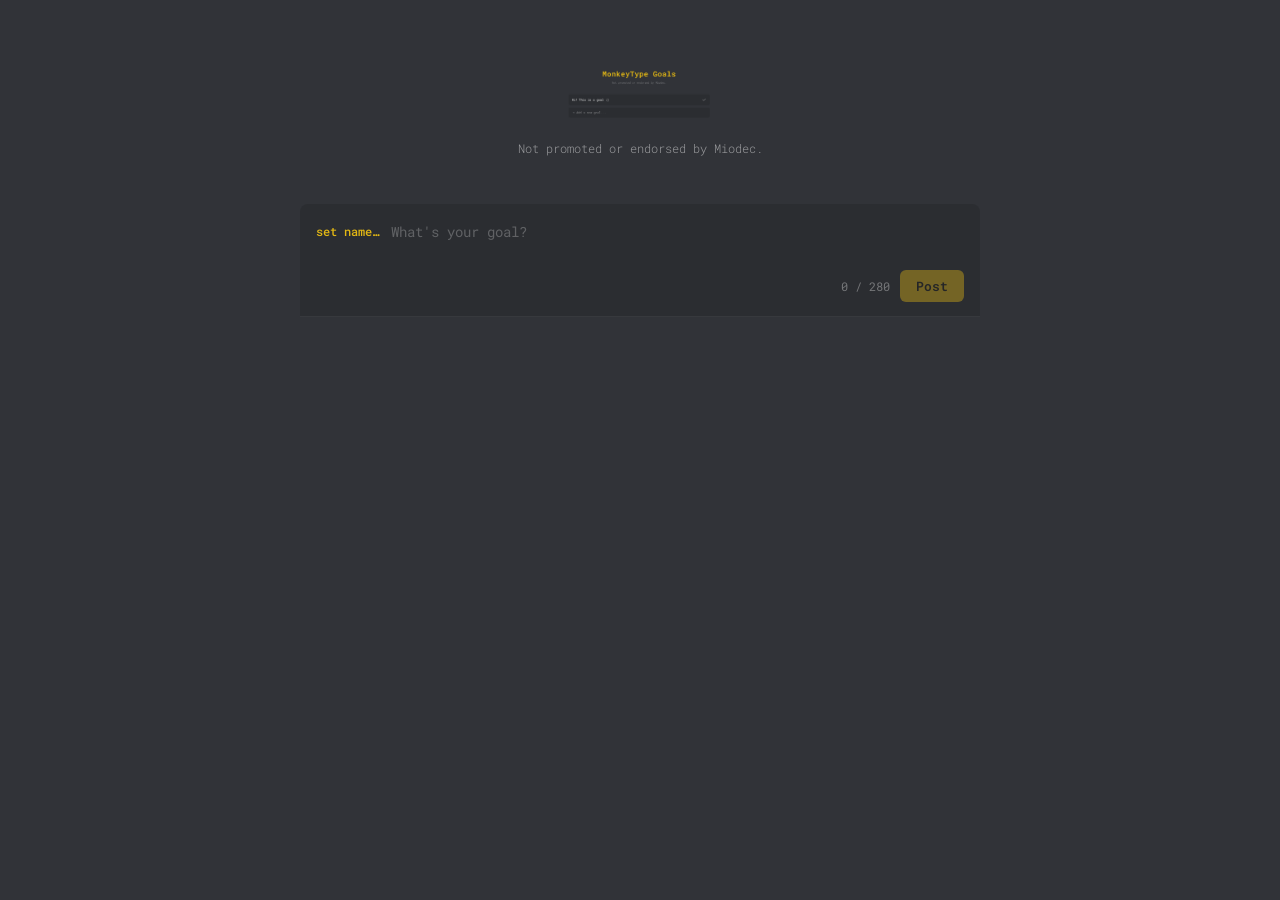
==== commit da5b28d7: "Update index.html" ====
--- a/posts/index.html
+++ b/posts/index.html
@@ -1,206 +1,184 @@
 <!DOCTYPE html>
 <html lang="en">
 <head>
-    <meta charset="UTF-8">
-    <meta name="viewport" content="width=device-width, initial-scale=1.0">
-    <title>mtgoals // feed</title>
-    <link href="https://fonts.googleapis.com/css2?family=Roboto+Mono:wght@400;700&display=swap" rel="stylesheet">
-    <style>
-        body {
-            background-color: #323437;
-            color: #d1d0c5;
-            font-family: 'Roboto Mono', monospace;
-            display: flex;
-            flex-direction: column;
-            align-items: center;
-            padding: 40px 20px;
-            margin: 0;
-        }
-
-        #container { width: 100%; max-width: 600px; }
-
-        /* --- THE ORIGINAL MINIMALIST COMPOSE --- */
-        #compose { margin-bottom: 60px; }
-        #compose-name { color: #e2b714; cursor: pointer; font-size: 0.9rem; margin-bottom: 8px; display: inline-block; }
-        textarea {
-            width: 100%; background: transparent; border: none; color: #d1d0c5;
-            font-family: 'Roboto Mono'; font-size: 1.5rem; outline: none; resize: none; height: 60px;
-        }
-        #post-btn {
-            background: transparent; border: none; color: #646669; cursor: pointer;
-            font-family: 'Roboto Mono'; font-size: 0.8rem; padding: 0; transition: 0.2s;
-        }
-        #post-btn:hover { color: #d1d0c5; }
-
-        /* --- THE ORIGINAL POST DESIGN --- */
-        .post-card { margin-bottom: 40px; }
-        .post-header { display: flex; justify-content: space-between; align-items: center; }
-        .post-name { color: #e2b714; font-size: 0.9rem; }
-        .post-content { margin: 10px 0; font-size: 1.2rem; line-height: 1.4; }
-        .post-time { color: #646669; font-size: 0.7rem; }
-
-        .reply-icon { width: 16px; height: 16px; fill: #646669; cursor: pointer; transition: 0.2s; }
-        .reply-icon:hover { fill: #e2b714; }
-
-        /* --- NESTED REPLIES --- */
-        .replies-container {
-            margin-left: 20px; margin-top: 15px;
-            border-left: 1px solid #2c2e31; padding-left: 20px;
-        }
-        .reply-card { margin-bottom: 20px; }
-        .reply-card .post-content { font-size: 1rem; }
-        .view-more { color: #e2b714; font-size: 0.7rem; cursor: pointer; margin-top: 5px; }
-
-        /* --- NAME OVERLAY --- */
-        #name-overlay {
-            position: fixed; inset: 0; background: #323437; display: none;
-            justify-content: center; align-items: center; z-index: 100;
-        }
-        #name-input {
-            background: transparent; border: none; border-bottom: 2px solid #e2b714;
-            color: #d1d0c5; font-size: 2.5rem; text-align: center; outline: none; font-family: 'Roboto Mono';
-        }
-    </style>
+  <meta charset="UTF-8" />
+  <meta name="viewport" content="width=device-width, initial-scale=1.0"/>
+  <title>Monkeytype Goals</title>
+  <link rel="icon" type="image/png" href="/images/mtg.png">
+  <link href="https://fonts.googleapis.com/css2?family=Roboto+Mono:wght@300;400;500;600&display=swap" rel="stylesheet"/>
+  <style>
+    *, *::before, *::after { box-sizing: border-box; margin: 0; padding: 0; }
+    body { background-color: #313338; font-family: 'Roboto Mono', monospace; min-height: 100vh; display: flex; flex-direction: column; align-items: center; padding: 60px 20px 100px; }
+    header { text-align: center; margin-bottom: 48px; }
+    header .logo { height: 70px; width: auto; margin-bottom: 10px; display: block; margin-left: auto; margin-right: auto; }
+    header p { color: rgba(255,255,255,0.5); font-size: 0.78rem; font-weight: 300; }
+    header a.mt-link { display: inline-flex; align-items: center; gap: 5px; color: rgba(255,255,255,0.5); font-size: 0.78rem; font-weight: 300; text-decoration: none; transition: color 0.2s; margin-top: 6px; }
+    header a.mt-link:hover { color: rgba(255,255,255,0.8); }
+    header a.mt-link svg { width: 11px; height: 11px; flex-shrink: 0; }
+    .container { width: 100%; max-width: 680px; display: flex; flex-direction: column; }
+    #compose { background: #2b2d31; border-radius: 8px 8px 0 0; padding: 14px 16px; display: flex; flex-direction: column; gap: 10px; border-bottom: 1px solid rgba(255,255,255,0.06); margin-bottom: 2px; }
+    #compose-top { display: flex; align-items: flex-start; gap: 12px; }
+    #compose-name { color: #e2b714; font-size: 0.78rem; font-weight: 500; white-space: nowrap; padding-top: 5px; flex-shrink: 0; cursor: pointer; }
+    #compose-name.locked { cursor: default; }
+    #compose-name:not(.locked):hover { text-decoration: underline; }
+    #compose textarea { flex: 1; background: transparent; border: none; outline: none; color: #fff; font-family: 'Roboto Mono', monospace; font-size: 0.88rem; resize: none; min-height: 42px; line-height: 1.6; padding-top: 3px; }
+    #compose textarea::placeholder { color: rgba(255,255,255,0.25); }
+    #compose-footer { display: flex; align-items: center; justify-content: flex-end; gap: 10px; }
+    #compose-counter { color: rgba(255,255,255,0.35); font-size: 0.72rem; }
+    #post-btn { background: #e2b714; border: none; border-radius: 6px; color: #1a1a1a; cursor: pointer; font-family: 'Roboto Mono', monospace; font-size: 0.82rem; font-weight: 600; padding: 7px 16px; transition: opacity 0.2s; }
+    #post-btn:hover { opacity: 0.85; }
+    #post-btn:disabled { opacity: 0.4; cursor: not-allowed; }
+    #posts-feed { display: flex; flex-direction: column; }
+    .post-card { background: #2b2d31; padding: 14px 16px; border-bottom: 1px solid rgba(255,255,255,0.06); animation: fadeIn 0.2s ease; }
+    .post-name { color: #e2b714; font-size: 0.78rem; font-weight: 500; margin-bottom: 5px; }
+    .post-content { color: #fff; font-size: 0.88rem; line-height: 1.65; word-break: break-word; white-space: pre-wrap; }
+    .post-time { color: rgba(255,255,255,0.25); font-size: 0.7rem; margin-top: 7px; }
+    #load-sentinel { height: 40px; flex-shrink: 0; }
+    .status-line { text-align: center; color: rgba(255,255,255,0.25); font-size: 0.78rem; padding: 22px 0; background: #2b2d31; border-radius: 0 0 8px 8px; }
+    .spinner { width: 18px; height: 18px; border: 2px solid rgba(255,255,255,0.12); border-top-color: #e2b714; border-radius: 50%; animation: spin 0.7s linear infinite; margin: 20px auto; }
+    @keyframes spin { to { transform: rotate(360deg); } }
+    @keyframes fadeIn { from { opacity: 0; transform: translateY(-5px); } to { opacity: 1; transform: translateY(0); } }
+    #name-modal-overlay { position: fixed; inset: 0; background: rgba(0,0,0,0.55); display: flex; align-items: center; justify-content: center; z-index: 100; }
+    #name-modal { background: #2b2d31; border-radius: 10px; padding: 28px 24px; width: 100%; max-width: 380px; display: flex; flex-direction: column; gap: 14px; }
+    #name-modal h2 { color: #fff; font-size: 0.95rem; font-weight: 500; }
+    #name-modal p { color: rgba(255,255,255,0.45); font-size: 0.78rem; line-height: 1.6; }
+    #name-input { background: #1e1f22; border: 1px solid rgba(255,255,255,0.1); border-radius: 6px; color: #fff; font-family: 'Roboto Mono', monospace; font-size: 0.88rem; padding: 10px 13px; outline: none; }
+    #set-name-btn { background: #e2b714; border: none; border-radius: 6px; color: #1a1a1a; cursor: pointer; font-family: 'Roboto Mono', monospace; font-size: 0.82rem; font-weight: 600; padding: 8px 18px; }
+    .footer { position: fixed; bottom: 28px; left: 28px; display: flex; align-items: center; gap: 4px; }
+    .footer-link { display: inline-flex; align-items: center; gap: 6px; color: rgba(255,255,255,0.5); font-size: 0.78rem; text-decoration: none; }
+  </style>
 </head>
 <body>
 
-    <div id="container">
-        <div id="compose">
-            <div id="compose-name" onclick="handleNameClick()">loading...</div>
-            <textarea id="compose-ta" placeholder="type your goal..."></textarea>
-            <div style="display:flex; justify-content: space-between; align-items: center;">
-                <span id="reply-label" style="font-size: 0.7rem; color: #e2b714; display:none;"></span>
-                <button id="post-btn">press enter to post</button>
-            </div>
-        </div>
-        <div id="feed"></div>
+<header>
+  <img src="/images/mtgoals.png" alt="Monkeytype Goals" class="logo" />
+  <p>Not promoted or endorsed by Miodec.</p>
+</header>
+
+<div class="container">
+  <div id="compose">
+    <div id="compose-top">
+      <span id="compose-name">set name…</span>
+      <textarea id="compose-ta" placeholder="What's your goal?" maxlength="280" rows="1"></textarea>
     </div>
+    <div id="compose-footer">
+      <span id="compose-counter">0 / 280</span>
+      <button id="post-btn" disabled>Post</button>
+    </div>
+  </div>
 
-    <div id="name-overlay">
-        <input type="text" id="name-input" placeholder="display name" maxlength="20">
-    </div>
+  <div id="posts-feed"></div>
+  <div id="load-sentinel"></div>
+</div>
 
-    <script>
-        const sbUrl = "sburl";
-        const sbKey = "sbkey";
-        const NAME_KEY = 'mtg_display_name';
-        const DATE_KEY = 'mtg_name_updated_at';
+<div id="name-modal-overlay" style="display:none;">
+  <div id="name-modal">
+    <h2>Choose your display name</h2>
+    <p>This is permanent and can only be set once.</p>
+    <input id="name-input" type="text" maxlength="32" placeholder="your name..." autocomplete="off" />
+    <button id="set-name-btn">Set name</button>
+  </div>
+</div>
 
-        let myName = localStorage.getItem(NAME_KEY) || '';
-        let replyingTo = null;
+<script>
+  // These placeholders will be replaced by Vercel during build
+  const sbUrl = "sburl";
+  const sbKey = "sbkey";
 
-        const feed = document.getElementById('feed');
-        const composeName = document.getElementById('compose-name');
-        const composeTa = document.getElementById('compose-ta');
-        const nameOverlay = document.getElementById('name-overlay');
-        const nameInput = document.getElementById('name-input');
+  const NAME_KEY = 'mtg_display_name';
+  const PAGE_SIZE = 20;
 
-        function sbHeaders() {
-            return { "apikey": sbKey, "Authorization": `Bearer ${sbKey}`, "Content-Type": "application/json" };
-        }
+  let myName = localStorage.getItem(NAME_KEY) || '';
+  let page = 0;
+  let loading = false;
+  let exhausted = false;
+  let prepended = 0;
 
-        // --- Name Lock (30 Days) ---
-        function handleNameClick() {
-            if (replyingTo) { cancelReply(); return; }
-            const lastUpdate = localStorage.getItem(DATE_KEY);
-            if (lastUpdate) {
-                const days = (Date.now() - parseInt(lastUpdate)) / (1000 * 60 * 60 * 24);
-                if (days < 30) {
-                    alert(`Locked. Changeable in ${Math.ceil(30 - days)} days.`);
-                    return;
-                }
-            }
-            nameOverlay.style.display = 'flex';
-            nameInput.focus();
-        }
+  const composeName = document.getElementById('compose-name');
+  const composeTa = document.getElementById('compose-ta');
+  const composeCounter = document.getElementById('compose-counter');
+  const postBtn = document.getElementById('post-btn');
+  const feed = document.getElementById('posts-feed');
+  const sentinel = document.getElementById('load-sentinel');
+  const nameOverlay = document.getElementById('name-modal-overlay');
+  const nameInput = document.getElementById('name-input');
+  const setNameBtn = document.getElementById('set-name-btn');
 
-        nameInput.onkeydown = (e) => {
-            if (e.key === 'Enter') {
-                const val = nameInput.value.trim();
-                if (val) {
-                    localStorage.setItem(NAME_KEY, val);
-                    localStorage.setItem(DATE_KEY, Date.now().toString());
-                    myName = val;
-                    composeName.textContent = myName;
-                    nameOverlay.style.display = 'none';
-                }
-            }
-        };
+  function sbHeaders() {
+    return { 'apikey': sbKey, 'Authorization': 'Bearer ' + sbKey, 'Content-Type': 'application/json', 'Prefer': 'return=minimal' };
+  }
 
-        // --- Posting Logic ---
-        function startReply(id, name) {
-            replyingTo = id;
-            document.getElementById('reply-label').textContent = `replying to ${name}`;
-            document.getElementById('reply-label').style.display = 'block';
-            composeName.textContent = "cancel";
-            composeTa.focus();
-        }
+  async function fetchPosts(offset) {
+    const url = `${sbUrl}/rest/v1/posts?select=display_name,content,created_at&order=created_at.desc&offset=${offset}&limit=${PAGE_SIZE}`;
+    const res = await fetch(url, { headers: sbHeaders() });
+    return res.json();
+  }
 
-        function cancelReply() {
-            replyingTo = null;
-            document.getElementById('reply-label').style.display = 'none';
-            composeName.textContent = myName;
-        }
+  async function insertPost(display_name, content) {
+    const res = await fetch(`${sbUrl}/rest/v1/posts`, {
+      method: 'POST',
+      headers: sbHeaders(),
+      body: JSON.stringify({ display_name, content })
+    });
+    if (!res.ok) throw new Error('Failed');
+  }
 
-        async function sendPost() {
-            const text = composeTa.value.trim();
-            if (!text || !myName) return;
-            try {
-                await fetch(`${sbUrl}/rest/v1/posts`, {
-                    method: 'POST',
-                    headers: sbHeaders(),
-                    body: JSON.stringify({ display_name: myName, content: text, parent_id: replyingTo })
-                });
-                location.reload();
-            } catch(e) { alert('error'); }
-        }
+  function updateComposeName() {
+    if (myName) { composeName.textContent = myName; composeName.classList.add('locked'); }
+    else { composeName.textContent = 'set name…'; }
+  }
 
-        composeTa.onkeydown = (e) => { if(e.key === 'Enter' && !e.shiftKey) { e.preventDefault(); sendPost(); } };
-        document.getElementById('post-btn').onclick = sendPost;
+  composeName.onclick = () => { if (!myName) nameOverlay.style.display = 'flex'; };
+  setNameBtn.onclick = () => {
+    const v = nameInput.value.trim();
+    if (v) { myName = v; localStorage.setItem(NAME_KEY, v); nameOverlay.style.display = 'none'; updateComposeName(); }
+  };
 
-        // --- Rendering Logic ---
-        async function loadFeed() {
-            const res = await fetch(`${sbUrl}/rest/v1/posts?select=*&order=created_at.desc`, { headers: sbHeaders() });
-            const all = await res.json();
-            const main = all.filter(p => !p.parent_id);
-            const replies = all.filter(p => p.parent_id);
+  composeTa.oninput = () => {
+    composeTa.style.height = 'auto';
+    composeTa.style.height = composeTa.scrollHeight + 'px';
+    const len = composeTa.value.length;
+    composeCounter.textContent = `${len} / 280`;
+    postBtn.disabled = len === 0 || len > 280;
+  };
 
-            feed.innerHTML = '';
-            main.forEach(post => {
-                const postReplies = replies.filter(r => r.parent_id === post.id).reverse();
-                feed.appendChild(createMarkup(post, postReplies));
-            });
-        }
+  postBtn.onclick = async () => {
+    const text = composeTa.value.trim();
+    if (!text || !myName) return;
+    postBtn.disabled = true;
+    try {
+      await insertPost(myName, text);
+      composeTa.value = '';
+      prependPost({ display_name: myName, content: text, created_at: new Date().toISOString() });
+    } catch(e) { alert('Check connection.'); postBtn.disabled = false; }
+  };
 
-        function createMarkup(post, postReplies) {
-            const div = document.createElement('div');
-            div.className = 'post-card';
-            
-            const sliced = postReplies.slice(0, 5);
-            const hidden = postReplies.slice(5);
+  function createCard(post) {
+    const card = document.createElement('div');
+    card.className = 'post-card';
+    card.innerHTML = `<div class="post-name">${post.display_name}</div><div class="post-content">${post.content}</div><div class="post-time">${new Date(post.created_at).toLocaleString()}</div>`;
+    return card;
+  }
 
-            div.innerHTML = `
-                <div class="post-header">
-                    <div class="post-name">${post.display_name}</div>
-                    <svg class="reply-icon" onclick="startReply(${post.id}, '${post.display_name}')" viewBox="0 0 24 24"><path d="M20,3H4A2,2,0,0,0,2,5V22l5.36-5H20a2,2,0,0,0,2-2V5A2,2,0,0,0,20,3Z"></path></svg>
-                </div>
-                <div class="post-content">${post.content}</div>
-                <div class="post-time">${new Date(post.created_at).toLocaleTimeString([], {hour:'2-digit', minute:'2-digit'})}</div>
-                
-                <div class="replies-container">
-                    ${sliced.map(r => `<div class="reply-card"><div class="post-name">${r.display_name}</div><div class="post-content">${r.content}</div></div>`).join('')}
-                    <div id="more-${post.id}" style="display:none;">
-                        ${hidden.map(r => `<div class="reply-card"><div class="post-name">${r.display_name}</div><div class="post-content">${r.content}</div></div>`).join('')}
-                    </div>
-                    ${hidden.length > 0 ? `<div class="view-more" onclick="this.style.display='none'; document.getElementById('more-${post.id}').style.display='block'">+ view ${hidden.length} more</div>` : ''}
-                </div>
-            `;
-            return div;
-        }
+  function prependPost(post) { feed.insertBefore(createCard(post), feed.firstChild); prepended++; }
 
-        if (!myName) nameOverlay.style.display = 'flex';
-        else composeName.textContent = myName;
-        loadFeed();
-    </script>
+  async function loadMore() {
+    if (loading || exhausted) return;
+    loading = true;
+    try {
+      const posts = await fetchPosts(page * PAGE_SIZE + prepended);
+      posts.forEach(p => feed.appendChild(createCard(p)));
+      if (posts.length < PAGE_SIZE) exhausted = true;
+      page++;
+    } catch(e) {}
+    loading = false;
+  }
+
+  const observer = new IntersectionObserver(entries => { if (entries[0].isIntersecting) loadMore(); }, { rootMargin: '300px' });
+  observer.observe(sentinel);
+
+  updateComposeName();
+  loadMore();
+</script>
 </body>
 </html>
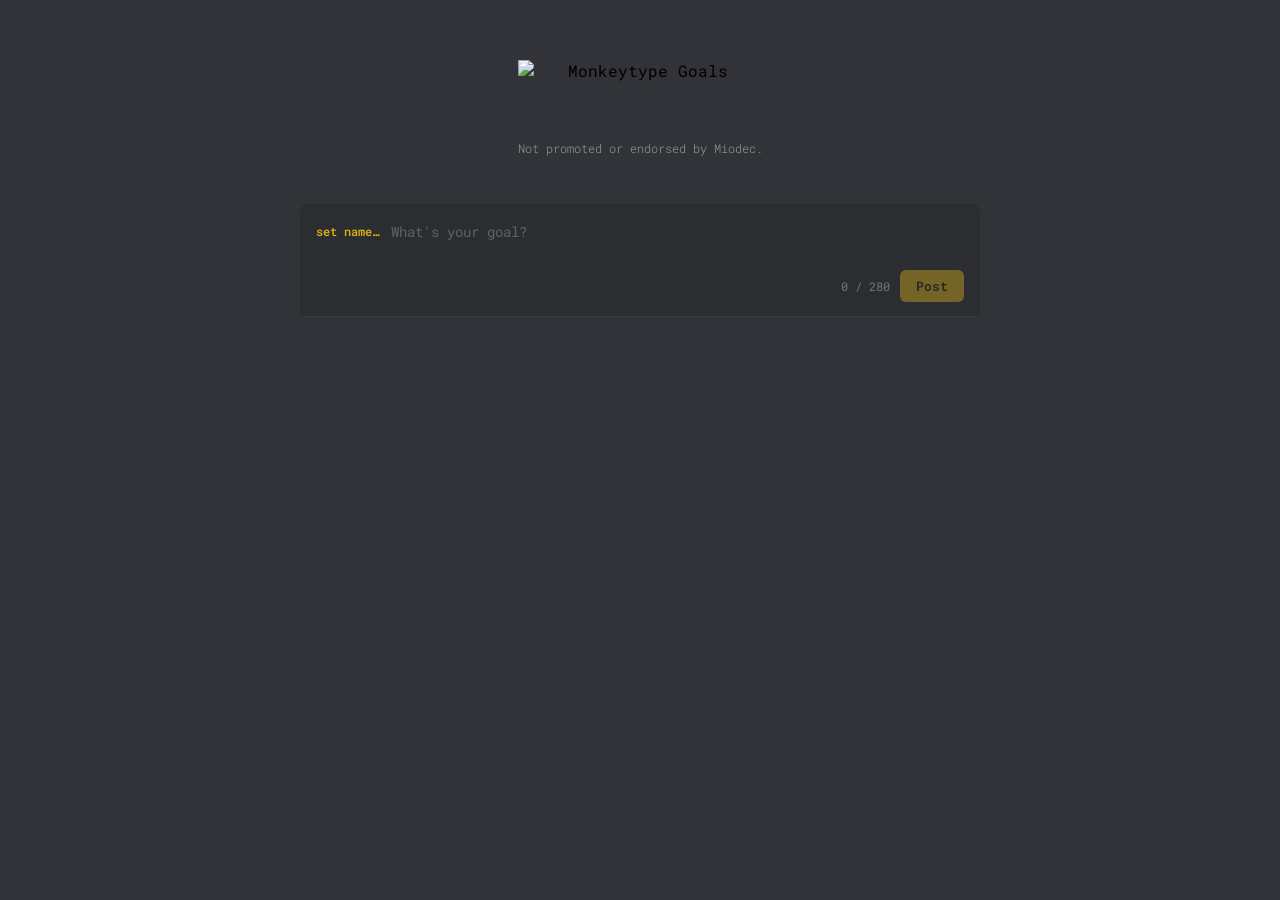
==== commit 3362d24d: "Add inactivity detection" ====
--- a/posts/index.html
+++ b/posts/index.html
@@ -3,7 +3,7 @@
 <head>
   <meta charset="UTF-8" />
   <meta name="viewport" content="width=device-width, initial-scale=1.0"/>
-  <title>Monkeytype Goals</title>
+  <title>Monkeytype Goals Posts</title>
   <link rel="icon" type="image/png" href="/images/mtg.png">
   <link href="https://fonts.googleapis.com/css2?family=Roboto+Mono:wght@300;400;500;600&display=swap" rel="stylesheet"/>
   <style>
@@ -12,15 +12,13 @@
     header { text-align: center; margin-bottom: 48px; }
     header .logo { height: 70px; width: auto; margin-bottom: 10px; display: block; margin-left: auto; margin-right: auto; }
     header p { color: rgba(255,255,255,0.5); font-size: 0.78rem; font-weight: 300; }
-    header a.mt-link { display: inline-flex; align-items: center; gap: 5px; color: rgba(255,255,255,0.5); font-size: 0.78rem; font-weight: 300; text-decoration: none; transition: color 0.2s; margin-top: 6px; }
-    header a.mt-link:hover { color: rgba(255,255,255,0.8); }
-    header a.mt-link svg { width: 11px; height: 11px; flex-shrink: 0; }
     .container { width: 100%; max-width: 680px; display: flex; flex-direction: column; }
+
+    /* Compose */
     #compose { background: #2b2d31; border-radius: 8px 8px 0 0; padding: 14px 16px; display: flex; flex-direction: column; gap: 10px; border-bottom: 1px solid rgba(255,255,255,0.06); margin-bottom: 2px; }
     #compose-top { display: flex; align-items: flex-start; gap: 12px; }
-    #compose-name { color: #e2b714; font-size: 0.78rem; font-weight: 500; white-space: nowrap; padding-top: 5px; flex-shrink: 0; cursor: pointer; }
-    #compose-name.locked { cursor: default; }
-    #compose-name:not(.locked):hover { text-decoration: underline; }
+    #compose-name { color: #e2b714; font-size: 0.78rem; font-weight: 500; white-space: nowrap; padding-top: 5px; flex-shrink: 0; cursor: pointer; user-select: none; }
+    #compose-name:hover { text-decoration: underline; }
     #compose textarea { flex: 1; background: transparent; border: none; outline: none; color: #fff; font-family: 'Roboto Mono', monospace; font-size: 0.88rem; resize: none; min-height: 42px; line-height: 1.6; padding-top: 3px; }
     #compose textarea::placeholder { color: rgba(255,255,255,0.25); }
     #compose-footer { display: flex; align-items: center; justify-content: flex-end; gap: 10px; }
@@ -28,30 +26,78 @@
     #post-btn { background: #e2b714; border: none; border-radius: 6px; color: #1a1a1a; cursor: pointer; font-family: 'Roboto Mono', monospace; font-size: 0.82rem; font-weight: 600; padding: 7px 16px; transition: opacity 0.2s; }
     #post-btn:hover { opacity: 0.85; }
     #post-btn:disabled { opacity: 0.4; cursor: not-allowed; }
+
+    /* Feed */
     #posts-feed { display: flex; flex-direction: column; }
     .post-card { background: #2b2d31; padding: 14px 16px; border-bottom: 1px solid rgba(255,255,255,0.06); animation: fadeIn 0.2s ease; }
     .post-name { color: #e2b714; font-size: 0.78rem; font-weight: 500; margin-bottom: 5px; }
     .post-content { color: #fff; font-size: 0.88rem; line-height: 1.65; word-break: break-word; white-space: pre-wrap; }
     .post-time { color: rgba(255,255,255,0.25); font-size: 0.7rem; margin-top: 7px; }
+
+    /* Reply button row */
+    .post-actions { display: flex; align-items: center; gap: 14px; margin-top: 8px; }
+    .reply-btn { background: none; border: none; color: rgba(255,255,255,0.35); font-family: 'Roboto Mono', monospace; font-size: 0.72rem; cursor: pointer; padding: 0; transition: color 0.15s; }
+    .reply-btn:hover { color: #e2b714; }
+
+    /* Replies section */
+    .replies-section { margin-top: 6px; }
+    .reply-thread { border-left: 2px solid rgba(255,255,255,0.07); margin-left: 12px; padding-left: 12px; display: flex; flex-direction: column; gap: 0; }
+    .reply-card { padding: 10px 0 8px 0; border-bottom: 1px solid rgba(255,255,255,0.04); animation: fadeIn 0.15s ease; }
+    .reply-card:last-child { border-bottom: none; }
+    .reply-name { color: #e2b714; font-size: 0.73rem; font-weight: 500; margin-bottom: 3px; }
+    .reply-content { color: rgba(255,255,255,0.88); font-size: 0.82rem; line-height: 1.6; word-break: break-word; white-space: pre-wrap; }
+    .reply-meta { display: flex; align-items: center; gap: 12px; margin-top: 5px; }
+    .reply-time { color: rgba(255,255,255,0.22); font-size: 0.67rem; }
+    .reply-reply-btn { background: none; border: none; color: rgba(255,255,255,0.3); font-family: 'Roboto Mono', monospace; font-size: 0.67rem; cursor: pointer; padding: 0; transition: color 0.15s; }
+    .reply-reply-btn:hover { color: #e2b714; }
+
+    /* Load more replies */
+    .load-more-replies { background: none; border: none; color: rgba(255,255,255,0.3); font-family: 'Roboto Mono', monospace; font-size: 0.72rem; cursor: pointer; padding: 6px 0 2px 0; transition: color 0.15s; display: block; }
+    .load-more-replies:hover { color: #e2b714; }
+
+    /* Inline reply compose */
+    .reply-compose { display: flex; flex-direction: column; gap: 6px; margin-top: 8px; padding: 10px 12px; background: rgba(255,255,255,0.03); border-radius: 6px; border: 1px solid rgba(255,255,255,0.06); }
+    .reply-compose-top { display: flex; align-items: flex-start; gap: 8px; }
+    .reply-compose-name { color: #e2b714; font-size: 0.72rem; font-weight: 500; white-space: nowrap; padding-top: 4px; flex-shrink: 0; }
+    .reply-compose textarea { flex: 1; background: transparent; border: none; outline: none; color: #fff; font-family: 'Roboto Mono', monospace; font-size: 0.82rem; resize: none; min-height: 32px; line-height: 1.6; }
+    .reply-compose textarea::placeholder { color: rgba(255,255,255,0.2); }
+    .reply-compose-footer { display: flex; align-items: center; justify-content: flex-end; gap: 8px; }
+    .reply-compose-counter { color: rgba(255,255,255,0.3); font-size: 0.68rem; }
+    .reply-submit-btn { background: #e2b714; border: none; border-radius: 5px; color: #1a1a1a; cursor: pointer; font-family: 'Roboto Mono', monospace; font-size: 0.75rem; font-weight: 600; padding: 5px 12px; transition: opacity 0.2s; }
+    .reply-submit-btn:hover { opacity: 0.85; }
+    .reply-submit-btn:disabled { opacity: 0.4; cursor: not-allowed; }
+    .reply-cancel-btn { background: none; border: none; color: rgba(255,255,255,0.3); font-family: 'Roboto Mono', monospace; font-size: 0.72rem; cursor: pointer; padding: 0; }
+    .reply-cancel-btn:hover { color: rgba(255,255,255,0.6); }
+
+    /* Nested reply compose indented */
+    .nested-reply-compose { margin-top: 6px; margin-left: 0; }
+
     #load-sentinel { height: 40px; flex-shrink: 0; }
     .status-line { text-align: center; color: rgba(255,255,255,0.25); font-size: 0.78rem; padding: 22px 0; background: #2b2d31; border-radius: 0 0 8px 8px; }
-    .spinner { width: 18px; height: 18px; border: 2px solid rgba(255,255,255,0.12); border-top-color: #e2b714; border-radius: 50%; animation: spin 0.7s linear infinite; margin: 20px auto; }
-    @keyframes spin { to { transform: rotate(360deg); } }
-    @keyframes fadeIn { from { opacity: 0; transform: translateY(-5px); } to { opacity: 1; transform: translateY(0); } }
+
+    /* Name modal */
     #name-modal-overlay { position: fixed; inset: 0; background: rgba(0,0,0,0.55); display: flex; align-items: center; justify-content: center; z-index: 100; }
     #name-modal { background: #2b2d31; border-radius: 10px; padding: 28px 24px; width: 100%; max-width: 380px; display: flex; flex-direction: column; gap: 14px; }
     #name-modal h2 { color: #fff; font-size: 0.95rem; font-weight: 500; }
     #name-modal p { color: rgba(255,255,255,0.45); font-size: 0.78rem; line-height: 1.6; }
-    #name-input { background: #1e1f22; border: 1px solid rgba(255,255,255,0.1); border-radius: 6px; color: #fff; font-family: 'Roboto Mono', monospace; font-size: 0.88rem; padding: 10px 13px; outline: none; }
-    #set-name-btn { background: #e2b714; border: none; border-radius: 6px; color: #1a1a1a; cursor: pointer; font-family: 'Roboto Mono', monospace; font-size: 0.82rem; font-weight: 600; padding: 8px 18px; }
-    .footer { position: fixed; bottom: 28px; left: 28px; display: flex; align-items: center; gap: 4px; }
-    .footer-link { display: inline-flex; align-items: center; gap: 6px; color: rgba(255,255,255,0.5); font-size: 0.78rem; text-decoration: none; }
+    #name-modal p.warn { color: #e2b714; }
+    #name-modal p.error { color: #ff6b6b; }
+    #name-input { background: #1e1f22; border: 1px solid rgba(255,255,255,0.1); border-radius: 6px; color: #fff; font-family: 'Roboto Mono', monospace; font-size: 0.88rem; padding: 10px 13px; outline: none; transition: border-color 0.2s; }
+    #name-input.input-error { border-color: rgba(255,107,107,0.5); }
+    #name-input.input-ok { border-color: rgba(98,196,98,0.4); }
+    #set-name-btn { background: #e2b714; border: none; border-radius: 6px; color: #1a1a1a; cursor: pointer; font-family: 'Roboto Mono', monospace; font-size: 0.82rem; font-weight: 600; padding: 8px 18px; min-width: 90px; }
+    #set-name-btn:disabled { opacity: 0.4; cursor: not-allowed; }
+    #cancel-name-btn { background: none; border: none; color: rgba(255,255,255,0.3); font-family: 'Roboto Mono', monospace; font-size: 0.78rem; cursor: pointer; padding: 0; }
+    #cancel-name-btn:hover { color: rgba(255,255,255,0.6); }
+    .name-checking { color: rgba(255,255,255,0.3); font-size: 0.72rem; font-style: italic; }
+
+    @keyframes fadeIn { from { opacity: 0; transform: translateY(-4px); } to { opacity: 1; transform: translateY(0); } }
   </style>
 </head>
 <body>
 
 <header>
-  <img src="/images/mtgoals.png" alt="Monkeytype Goals" class="logo" />
+  <img src="/images/mtsocialmedia.png" alt="Monkeytype Goals" class="logo" />
   <p>Not promoted or endorsed by Miodec.</p>
 </header>
 
@@ -73,73 +119,320 @@
 
 <div id="name-modal-overlay" style="display:none;">
   <div id="name-modal">
-    <h2>Choose your display name</h2>
-    <p>This is permanent and can only be set once.</p>
+    <h2>Display name</h2>
+    <p id="name-modal-desc">Choose your display name. You can change it once every 7 days.</p>
     <input id="name-input" type="text" maxlength="32" placeholder="your name..." autocomplete="off" />
-    <button id="set-name-btn">Set name</button>
+    <p id="name-status" style="min-height:1.2em;font-size:0.72rem;"></p>
+    <div style="display:flex;gap:10px;align-items:center;">
+      <button id="set-name-btn" disabled>Set name</button>
+      <button id="cancel-name-btn">cancel</button>
+    </div>
   </div>
 </div>
 
 <script>
-  // These placeholders will be replaced by Vercel during build
   const sbUrl = "sburl";
   const sbKey = "sbkey";
 
-  const NAME_KEY = 'mtg_display_name';
-  const PAGE_SIZE = 20;
+  const NAME_KEY          = 'mtg_display_name';
+  const NAME_SET_AT_KEY   = 'mtg_name_set_at';
+  const FINGERPRINT_KEY   = 'mtg_fingerprint';
+  const PAGE_SIZE         = 20;
+  const REPLY_PREVIEW     = 5;
+  const CHANGE_INTERVAL_MS = 7 * 24 * 60 * 60 * 1000;
+  const INACTIVE_MS       = 60 * 24 * 60 * 60 * 1000; // 2 months
 
   let myName = localStorage.getItem(NAME_KEY) || '';
+  let myFingerprint = getOrCreateFingerprint();
   let page = 0;
   let loading = false;
   let exhausted = false;
   let prepended = 0;
-
-  const composeName = document.getElementById('compose-name');
-  const composeTa = document.getElementById('compose-ta');
-  const composeCounter = document.getElementById('compose-counter');
-  const postBtn = document.getElementById('post-btn');
-  const feed = document.getElementById('posts-feed');
-  const sentinel = document.getElementById('load-sentinel');
-  const nameOverlay = document.getElementById('name-modal-overlay');
-  const nameInput = document.getElementById('name-input');
-  const setNameBtn = document.getElementById('set-name-btn');
+  let nameCheckTimer = null;
+  let nameAvailable = false;
+
+  // ── Fingerprint ──────────────────────────────────────────────────────────
+  // A random UUID stored in localStorage, used to identify "this browser" as
+  // the owner of a claimed name. Not bulletproof, but good enough for a
+  // casual community tool.
+  function getOrCreateFingerprint() {
+    let fp = localStorage.getItem(FINGERPRINT_KEY);
+    if (!fp) {
+      fp = crypto.randomUUID ? crypto.randomUUID() : Math.random().toString(36).slice(2) + Date.now().toString(36);
+      localStorage.setItem(FINGERPRINT_KEY, fp);
+    }
+    return fp;
+  }
+
+  const composeName     = document.getElementById('compose-name');
+  const composeTa       = document.getElementById('compose-ta');
+  const composeCounter  = document.getElementById('compose-counter');
+  const postBtn         = document.getElementById('post-btn');
+  const feed            = document.getElementById('posts-feed');
+  const sentinel        = document.getElementById('load-sentinel');
+  const nameOverlay     = document.getElementById('name-modal-overlay');
+  const nameInput       = document.getElementById('name-input');
+  const setNameBtn      = document.getElementById('set-name-btn');
+  const cancelNameBtn   = document.getElementById('cancel-name-btn');
+  const nameModalDesc   = document.getElementById('name-modal-desc');
+  const nameStatus      = document.getElementById('name-status');
+
+  // ── Admin ────────────────────────────────────────────────────────────────
+  let adminAuthed = false;
+  let adminKey = '';
+
+  window.auth = async function(key) {
+    const res = await fetch('/api/delete-post', {
+      method: 'DELETE',
+      headers: { 'x-delete-key': key, 'Content-Type': 'application/json' },
+      body: JSON.stringify({})
+    });
+    const text = await res.text();
+    if (text === '1') {
+      adminAuthed = true;
+      adminKey = key;
+      showDeleteButtons();
+      console.log('1 — authenticated, delete buttons visible');
+    } else {
+      console.log('-1 — wrong key');
+    }
+  };
+
+  function showDeleteButtons() {
+    document.querySelectorAll('.post-card, .reply-card').forEach(card => {
+      if (card.querySelector('.admin-delete-btn')) return;
+      const postId = card.dataset.id;
+      const btn = document.createElement('button');
+      btn.className = 'admin-delete-btn reply-btn';
+      btn.textContent = 'delete';
+      btn.style.color = 'rgba(255,80,80,0.6)';
+      btn.onclick = async () => {
+        if (!confirm('Delete this post?')) return;
+        const res = await fetch('/api/delete-post', {
+          method: 'DELETE',
+          headers: { 'x-delete-key': adminKey, 'Content-Type': 'application/json' },
+          body: JSON.stringify({ postId: parseInt(postId) })
+        });
+        const text = await res.text();
+        if (text === '1') { card.remove(); } else { alert('Failed to delete'); }
+      };
+      const actions = card.querySelector('.post-actions') || card.querySelector('.reply-meta');
+      if (actions) actions.appendChild(btn);
+    });
+  }
 
   function sbHeaders() {
-    return { 'apikey': sbKey, 'Authorization': 'Bearer ' + sbKey, 'Content-Type': 'application/json', 'Prefer': 'return=minimal' };
-  }
-
-  async function fetchPosts(offset) {
-    const url = `${sbUrl}/rest/v1/posts?select=display_name,content,created_at&order=created_at.desc&offset=${offset}&limit=${PAGE_SIZE}`;
+    return {
+      'apikey': sbKey,
+      'Authorization': 'Bearer ' + sbKey,
+      'Content-Type': 'application/json',
+      'Prefer': 'return=minimal'
+    };
+  }
+
+  // ── Name uniqueness via Supabase `usernames` table ───────────────────────
+  //
+  // Expected table schema (run this in Supabase SQL editor):
+  //
+  //   create table if not exists usernames (
+  //     name        text primary key,         -- case-insensitive via CHECK/lower()
+  //     fingerprint text not null,            -- browser UUID claiming this name
+  //     last_active timestamptz default now() -- updated on every post
+  //   );
+  //
+  //   -- Inactivity cleanup: run daily via pg_cron or a Supabase Edge Function cron:
+  //   update usernames
+  //     set name = 'INACTIVE_' || floor(random()*90000+10000)::text,
+  //         fingerprint = 'RELEASED'
+  //     where last_active < now() - interval '60 days'
+  //       and name not like 'INACTIVE_%';
+  //
+  //   -- One-time dedup of existing duplicate display_names in posts:
+  //   -- (run manually if you had duplicate names before this update)
+  //   update posts p
+  //     set display_name = 'MODERATED_' || floor(random()*9000+1000)::text
+  //     where display_name in (
+  //       select display_name from posts
+  //       group by lower(display_name)
+  //       having count(distinct fingerprint_or_whatever) > 1
+  //     );
+
+  async function isNameTaken(name) {
+    const norm = name.trim().toLowerCase();
+    const url = `${sbUrl}/rest/v1/usernames?name=eq.${encodeURIComponent(norm)}&select=fingerprint`;
     const res = await fetch(url, { headers: sbHeaders() });
-    return res.json();
-  }
-
-  async function insertPost(display_name, content) {
-    const res = await fetch(`${sbUrl}/rest/v1/posts`, {
+    const rows = await res.json();
+    if (!rows || rows.length === 0) return false;
+    // It's "taken" only if owned by someone else
+    return rows[0].fingerprint !== myFingerprint;
+  }
+
+  async function claimName(name) {
+    const norm = name.trim().toLowerCase();
+    // Upsert: if this fingerprint already owns a name, release it first
+    // Then claim the new one. We do this via two calls:
+    // 1. Release any previous name owned by this fingerprint
+    await fetch(`${sbUrl}/rest/v1/usernames?fingerprint=eq.${encodeURIComponent(myFingerprint)}`, {
+      method: 'DELETE',
+      headers: sbHeaders()
+    });
+    // 2. Insert new claim
+    const res = await fetch(`${sbUrl}/rest/v1/usernames`, {
       method: 'POST',
+      headers: { ...sbHeaders(), 'Prefer': 'return=minimal' },
+      body: JSON.stringify({ name: norm, fingerprint: myFingerprint, last_active: new Date().toISOString() })
+    });
+    return res.ok || res.status === 201;
+  }
+
+  async function touchLastActive() {
+    if (!myName) return;
+    const norm = myName.toLowerCase();
+    await fetch(`${sbUrl}/rest/v1/usernames?name=eq.${encodeURIComponent(norm)}&fingerprint=eq.${encodeURIComponent(myFingerprint)}`, {
+      method: 'PATCH',
       headers: sbHeaders(),
-      body: JSON.stringify({ display_name, content })
+      body: JSON.stringify({ last_active: new Date().toISOString() })
     });
-    if (!res.ok) throw new Error('Failed');
-  }
+  }
+
+  // ── Name modal ───────────────────────────────────────────────────────────
+  function canChangeName() {
+    const setAt = localStorage.getItem(NAME_SET_AT_KEY);
+    if (!setAt) return true;
+    return (Date.now() - parseInt(setAt, 10)) >= CHANGE_INTERVAL_MS;
+  }
+
+  function daysUntilChange() {
+    const setAt = localStorage.getItem(NAME_SET_AT_KEY);
+    if (!setAt) return 0;
+    const ms = CHANGE_INTERVAL_MS - (Date.now() - parseInt(setAt, 10));
+    return Math.max(0, Math.ceil(ms / (24 * 60 * 60 * 1000)));
+  }
+
+  function openNameModal() {
+    nameInput.className = '';
+    nameStatus.textContent = '';
+    nameStatus.className = '';
+    setNameBtn.disabled = true;
+    nameAvailable = false;
+
+    if (myName && !canChangeName()) {
+      nameModalDesc.textContent = `You can change your name in ${daysUntilChange()} day(s).`;
+      nameModalDesc.className = 'warn';
+      nameInput.style.display = 'none';
+      nameStatus.style.display = 'none';
+      setNameBtn.style.display = 'none';
+    } else {
+      nameModalDesc.textContent = 'Choose your display name. You can change it once every 7 days.';
+      nameModalDesc.className = '';
+      nameInput.style.display = '';
+      nameStatus.style.display = '';
+      setNameBtn.style.display = '';
+      nameInput.value = myName || '';
+      if (myName) {
+        // Pre-fill as available (it's their own name)
+        nameAvailable = true;
+        setNameBtn.disabled = false;
+        nameStatus.textContent = 'your current name';
+        nameStatus.style.color = 'rgba(255,255,255,0.3)';
+      }
+    }
+    nameOverlay.style.display = 'flex';
+    setTimeout(() => nameInput.focus(), 50);
+  }
+
+  composeName.onclick = openNameModal;
+  cancelNameBtn.onclick = () => { nameOverlay.style.display = 'none'; };
+  nameOverlay.onclick = (e) => { if (e.target === nameOverlay) nameOverlay.style.display = 'none'; };
+
+  nameInput.oninput = () => {
+    const v = nameInput.value.trim();
+    nameAvailable = false;
+    setNameBtn.disabled = true;
+    nameInput.className = '';
+    nameStatus.style.color = 'rgba(255,255,255,0.3)';
+
+    if (!v) {
+      nameStatus.textContent = '';
+      return;
+    }
+
+    // If same as current name, always fine
+    if (myName && v.toLowerCase() === myName.toLowerCase()) {
+      nameStatus.textContent = 'your current name';
+      nameAvailable = true;
+      setNameBtn.disabled = false;
+      return;
+    }
+
+    nameStatus.textContent = 'checking…';
+    nameStatus.style.color = 'rgba(255,255,255,0.3)';
+
+    clearTimeout(nameCheckTimer);
+    nameCheckTimer = setTimeout(async () => {
+      const taken = await isNameTaken(v);
+      if (nameInput.value.trim().toLowerCase() !== v.toLowerCase()) return; // stale
+      if (taken) {
+        nameInput.className = 'input-error';
+        nameStatus.textContent = 'Sorry, this is taken!';
+        nameStatus.style.color = '#ff6b6b';
+        nameAvailable = false;
+        setNameBtn.disabled = true;
+      } else {
+        nameInput.className = 'input-ok';
+        nameStatus.textContent = '✓ available';
+        nameStatus.style.color = '#62c462';
+        nameAvailable = true;
+        setNameBtn.disabled = false;
+      }
+    }, 400);
+  };
+
+  setNameBtn.onclick = async () => {
+    const v = nameInput.value.trim();
+    if (!v || !nameAvailable) return;
+    setNameBtn.disabled = true;
+    setNameBtn.textContent = 'Saving…';
+
+    try {
+      // Re-check right before claiming (race condition protection)
+      const taken = await isNameTaken(v);
+      if (taken) {
+        nameInput.className = 'input-error';
+        nameStatus.textContent = 'Sorry, this is taken!';
+        nameStatus.style.color = '#ff6b6b';
+        setNameBtn.textContent = 'Set name';
+        setNameBtn.disabled = true;
+        nameAvailable = false;
+        return;
+      }
+
+      const ok = await claimName(v);
+      if (!ok) throw new Error('claim failed');
+
+      myName = v;
+      localStorage.setItem(NAME_KEY, v);
+      localStorage.setItem(NAME_SET_AT_KEY, Date.now().toString());
+      nameOverlay.style.display = 'none';
+      updateComposeName();
+    } catch(e) {
+      alert('Something went wrong. Please try again.');
+    }
+    setNameBtn.textContent = 'Set name';
+    setNameBtn.disabled = false;
+  };
 
   function updateComposeName() {
-    if (myName) { composeName.textContent = myName; composeName.classList.add('locked'); }
-    else { composeName.textContent = 'set name…'; }
-  }
-
-  composeName.onclick = () => { if (!myName) nameOverlay.style.display = 'flex'; };
-  setNameBtn.onclick = () => {
-    const v = nameInput.value.trim();
-    if (v) { myName = v; localStorage.setItem(NAME_KEY, v); nameOverlay.style.display = 'none'; updateComposeName(); }
-  };
-
+    composeName.textContent = myName || 'set name…';
+  }
+
+  // ── Compose ──────────────────────────────────────────────────────────────
   composeTa.oninput = () => {
     composeTa.style.height = 'auto';
     composeTa.style.height = composeTa.scrollHeight + 'px';
     const len = composeTa.value.length;
     composeCounter.textContent = `${len} / 280`;
-    postBtn.disabled = len === 0 || len > 280;
+    postBtn.disabled = len === 0 || len > 280 || !myName;
   };
 
   postBtn.onclick = async () => {
@@ -147,26 +440,380 @@
     if (!text || !myName) return;
     postBtn.disabled = true;
     try {
-      await insertPost(myName, text);
+      const newPost = await insertPost(myName, text, null);
       composeTa.value = '';
-      prependPost({ display_name: myName, content: text, created_at: new Date().toISOString() });
+      composeTa.style.height = 'auto';
+      composeCounter.textContent = '0 / 280';
+      if (newPost) prependPost(newPost);
+      await touchLastActive(); // update activity timestamp
     } catch(e) { alert('Check connection.'); postBtn.disabled = false; }
   };
+
+  // ── API ──────────────────────────────────────────────────────────────────
+
+  async function fetchReplies(postId, limit, offset) {
+    const url = `${sbUrl}/rest/v1/posts?select=id,display_name,content,created_at,parent_id&parent_id=eq.${postId}&order=created_at.asc&limit=${limit}&offset=${offset}`;
+    const res = await fetch(url, { headers: sbHeaders() });
+    return res.json();
+  }
+
+  async function insertPost(displayName, content, parentId) {
+    const body = { display_name: displayName, content };
+    if (parentId) body.parent_id = parentId;
+    const res = await fetch(`${sbUrl}/rest/v1/posts`, {
+      method: 'POST',
+      headers: { ...sbHeaders(), 'Prefer': 'return=representation' },
+      body: JSON.stringify(body)
+    });
+    if (!res.ok) throw new Error('Failed');
+    const data = await res.json();
+    return Array.isArray(data) ? data[0] : data;
+  }
+
+  // ── Rendering ─────────────────────────────────────────────────────────────
+
+  function escHtml(str) {
+    return str.replace(/&/g,'&amp;').replace(/</g,'&lt;').replace(/>/g,'&gt;').replace(/"/g,'&quot;');
+  }
+
+  function timeStr(iso) {
+    return new Date(iso).toLocaleString();
+  }
+
+  function createReplyComposeEl(placeholder, onSubmit, onCancel) {
+    const wrap = document.createElement('div');
+    wrap.className = 'reply-compose';
+
+    const top = document.createElement('div');
+    top.className = 'reply-compose-top';
+
+    const nameEl = document.createElement('span');
+    nameEl.className = 'reply-compose-name';
+    nameEl.textContent = myName || 'set name…';
+    if (!myName) nameEl.onclick = openNameModal;
+
+    const ta = document.createElement('textarea');
+    ta.placeholder = placeholder;
+    ta.maxLength = 280;
+    ta.rows = 1;
+
+    top.appendChild(nameEl);
+    top.appendChild(ta);
+
+    const footer = document.createElement('div');
+    footer.className = 'reply-compose-footer';
+
+    const counter = document.createElement('span');
+    counter.className = 'reply-compose-counter';
+    counter.textContent = '0 / 280';
+
+    const cancelBtn = document.createElement('button');
+    cancelBtn.className = 'reply-cancel-btn';
+    cancelBtn.textContent = 'cancel';
+    cancelBtn.onclick = onCancel;
+
+    const submitBtn = document.createElement('button');
+    submitBtn.className = 'reply-submit-btn';
+    submitBtn.textContent = 'Reply';
+    submitBtn.disabled = true;
+
+    footer.appendChild(counter);
+    footer.appendChild(cancelBtn);
+    footer.appendChild(submitBtn);
+
+    wrap.appendChild(top);
+    wrap.appendChild(footer);
+
+    ta.oninput = () => {
+      ta.style.height = 'auto';
+      ta.style.height = ta.scrollHeight + 'px';
+      const len = ta.value.length;
+      counter.textContent = `${len} / 280`;
+      submitBtn.disabled = len === 0 || len > 280 || !myName;
+    };
+
+    submitBtn.onclick = async () => {
+      const text = ta.value.trim();
+      if (!text || !myName) return;
+      submitBtn.disabled = true;
+      try {
+        await onSubmit(text);
+        await touchLastActive();
+      } catch(e) {
+        alert('Check connection.');
+        submitBtn.disabled = false;
+      }
+    };
+
+    return wrap;
+  }
+
+  function createReplyCard(reply, depth) {
+    const card = document.createElement('div');
+    card.className = 'reply-card';
+    card.dataset.id = reply.id;
+
+    const nameEl = document.createElement('div');
+    nameEl.className = 'reply-name';
+    nameEl.textContent = escHtml(reply.display_name);
+
+    const contentEl = document.createElement('div');
+    contentEl.className = 'reply-content';
+    contentEl.textContent = reply.content;
+
+    const meta = document.createElement('div');
+    meta.className = 'reply-meta';
+
+    const timeEl = document.createElement('span');
+    timeEl.className = 'reply-time';
+    timeEl.textContent = timeStr(reply.created_at);
+
+    const replyBtn = document.createElement('button');
+    replyBtn.className = 'reply-reply-btn';
+    replyBtn.textContent = 'reply';
+
+    meta.appendChild(timeEl);
+    meta.appendChild(replyBtn);
+
+    card.appendChild(nameEl);
+    card.appendChild(contentEl);
+    card.appendChild(meta);
+
+    const nestedSection = document.createElement('div');
+    nestedSection.className = 'replies-section';
+    card.appendChild(nestedSection);
+
+    let composeVisible = false;
+
+    replyBtn.onclick = () => {
+      if (!myName) { openNameModal(); return; }
+      if (composeVisible) {
+        nestedSection.querySelector('.reply-compose')?.remove();
+        composeVisible = false;
+        return;
+      }
+      composeVisible = true;
+      loadNestedReplies(reply.id, nestedSection, depth + 1);
+
+      const compose = createReplyComposeEl(
+        `reply to ${reply.display_name}…`,
+        async (text) => {
+          const newReply = await insertPost(myName, text, reply.id);
+          compose.remove();
+          composeVisible = false;
+          if (newReply) {
+            let thread = nestedSection.querySelector('.reply-thread');
+            if (!thread) {
+              thread = document.createElement('div');
+              thread.className = 'reply-thread';
+              nestedSection.prepend(thread);
+            }
+            thread.appendChild(createReplyCard(newReply, depth + 1));
+          }
+        },
+        () => { compose.remove(); composeVisible = false; }
+      );
+      nestedSection.appendChild(compose);
+    };
+
+    if (adminAuthed) {
+      setTimeout(() => {
+        const btn = document.createElement('button');
+        btn.className = 'admin-delete-btn reply-reply-btn';
+        btn.textContent = 'delete';
+        btn.style.color = 'rgba(255,80,80,0.6)';
+        btn.onclick = async () => {
+          if (!confirm('Delete this post?')) return;
+          const res = await fetch('/api/delete-post', {
+            method: 'DELETE',
+            headers: { 'x-delete-key': adminKey, 'Content-Type': 'application/json' },
+            body: JSON.stringify({ postId: parseInt(card.dataset.id) })
+          });
+          if ((await res.text()) === '1') card.remove(); else alert('Failed to delete');
+        };
+        meta.appendChild(btn);
+      }, 0);
+    }
+
+    return card;
+  }
+
+  let nestedLoadingSet = new Set();
+
+  async function loadNestedReplies(parentId, container, depth) {
+    if (nestedLoadingSet.has(parentId)) return;
+    if (container.querySelector('.reply-thread')) return;
+    nestedLoadingSet.add(parentId);
+    try {
+      const replies = await fetchReplies(parentId, 999, 0);
+      if (!replies || replies.length === 0) return;
+      const thread = document.createElement('div');
+      thread.className = 'reply-thread';
+      replies.forEach(r => thread.appendChild(createReplyCard(r, depth)));
+      container.prepend(thread);
+    } catch(e) {}
+    nestedLoadingSet.delete(parentId);
+  }
+
+  async function buildRepliesSection(postId, container) {
+    container.innerHTML = '';
+    let allReplies = null;
+
+    async function renderReplies(replies, showAll) {
+      container.innerHTML = '';
+      const toShow = showAll ? replies : replies.slice(0, REPLY_PREVIEW);
+
+      if (toShow.length === 0) return;
+
+      const thread = document.createElement('div');
+      thread.className = 'reply-thread';
+      toShow.forEach(r => thread.appendChild(createReplyCard(r, 1)));
+      container.appendChild(thread);
+
+      if (!showAll && replies.length > REPLY_PREVIEW) {
+        const more = replies.length - REPLY_PREVIEW;
+        const loadMoreBtn = document.createElement('button');
+        loadMoreBtn.className = 'load-more-replies';
+        loadMoreBtn.textContent = `load more? (${more} more)`;
+        loadMoreBtn.onclick = async () => {
+          const all = await fetchReplies(postId, 999, 0);
+          await renderReplies(all, true);
+          allReplies = all;
+        };
+        container.appendChild(loadMoreBtn);
+      }
+    }
+
+    const initial = await fetchReplies(postId, REPLY_PREVIEW + 1, 0);
+    if (!initial || initial.length === 0) return;
+
+    if (initial.length <= REPLY_PREVIEW) {
+      await renderReplies(initial, true);
+      allReplies = initial;
+    } else {
+      await renderReplies(initial.slice(0, REPLY_PREVIEW), false);
+    }
+  }
 
   function createCard(post) {
     const card = document.createElement('div');
     card.className = 'post-card';
-    card.innerHTML = `<div class="post-name">${post.display_name}</div><div class="post-content">${post.content}</div><div class="post-time">${new Date(post.created_at).toLocaleString()}</div>`;
+    card.dataset.id = post.id;
+
+    const nameEl = document.createElement('div');
+    nameEl.className = 'post-name';
+    nameEl.textContent = post.display_name;
+
+    const contentEl = document.createElement('div');
+    contentEl.className = 'post-content';
+    contentEl.textContent = post.content;
+
+    const timeEl = document.createElement('div');
+    timeEl.className = 'post-time';
+    timeEl.textContent = timeStr(post.created_at);
+
+    const actions = document.createElement('div');
+    actions.className = 'post-actions';
+
+    const replyBtn = document.createElement('button');
+    replyBtn.className = 'reply-btn';
+    replyBtn.textContent = 'reply';
+
+    actions.appendChild(replyBtn);
+
+    if (adminAuthed) {
+      const delBtn = document.createElement('button');
+      delBtn.className = 'admin-delete-btn reply-btn';
+      delBtn.textContent = 'delete';
+      delBtn.style.color = 'rgba(255,80,80,0.6)';
+      delBtn.onclick = async () => {
+        if (!confirm('Delete this post?')) return;
+        const res = await fetch('/api/delete-post', {
+          method: 'DELETE',
+          headers: { 'x-delete-key': adminKey, 'Content-Type': 'application/json' },
+          body: JSON.stringify({ postId: parseInt(post.id) })
+        });
+        if ((await res.text()) === '1') card.remove(); else alert('Failed to delete');
+      };
+      actions.appendChild(delBtn);
+    }
+
+    const repliesSection = document.createElement('div');
+    repliesSection.className = 'replies-section';
+
+    let repliesLoaded = false;
+    let composeVisible = false;
+
+    async function ensureRepliesLoaded() {
+      if (!repliesLoaded) {
+        repliesLoaded = true;
+        await buildRepliesSection(post.id, repliesSection);
+      }
+    }
+
+    replyBtn.onclick = async () => {
+      if (!myName) { openNameModal(); return; }
+      await ensureRepliesLoaded();
+
+      if (composeVisible) {
+        card.querySelector('.reply-compose')?.remove();
+        composeVisible = false;
+        return;
+      }
+      composeVisible = true;
+
+      const compose = createReplyComposeEl(
+        'Write a reply…',
+        async (text) => {
+          const newReply = await insertPost(myName, text, post.id);
+          compose.remove();
+          composeVisible = false;
+          if (newReply) {
+            let thread = repliesSection.querySelector('.reply-thread');
+            if (!thread) {
+              thread = document.createElement('div');
+              thread.className = 'reply-thread';
+              repliesSection.prepend(thread);
+            }
+            thread.appendChild(createReplyCard(newReply, 1));
+          }
+        },
+        () => { compose.remove(); composeVisible = false; }
+      );
+
+      card.insertBefore(compose, repliesSection);
+    };
+
+    card.appendChild(nameEl);
+    card.appendChild(contentEl);
+    card.appendChild(timeEl);
+    card.appendChild(actions);
+    card.appendChild(repliesSection);
+
+    const replyObserver = new IntersectionObserver(async (entries) => {
+      if (entries[0].isIntersecting) {
+        replyObserver.disconnect();
+        const peek = await fetchReplies(post.id, 1, 0);
+        if (peek && peek.length > 0) await ensureRepliesLoaded();
+      }
+    }, { rootMargin: '200px' });
+    replyObserver.observe(card);
+
     return card;
   }
 
-  function prependPost(post) { feed.insertBefore(createCard(post), feed.firstChild); prepended++; }
+  function prependPost(post) {
+    feed.insertBefore(createCard(post), feed.firstChild);
+    prepended++;
+  }
 
   async function loadMore() {
     if (loading || exhausted) return;
     loading = true;
     try {
-      const posts = await fetchPosts(page * PAGE_SIZE + prepended);
+      const url = `${sbUrl}/rest/v1/posts?select=id,display_name,content,created_at,parent_id&parent_id=is.null&order=created_at.desc&offset=${page * PAGE_SIZE + prepended}&limit=${PAGE_SIZE}`;
+      const res = await fetch(url, { headers: sbHeaders() });
+      const posts = await res.json();
       posts.forEach(p => feed.appendChild(createCard(p)));
       if (posts.length < PAGE_SIZE) exhausted = true;
       page++;
@@ -174,11 +821,16 @@
     loading = false;
   }
 
-  const observer = new IntersectionObserver(entries => { if (entries[0].isIntersecting) loadMore(); }, { rootMargin: '300px' });
+  const observer = new IntersectionObserver(entries => {
+    if (entries[0].isIntersecting) loadMore();
+  }, { rootMargin: '300px' });
   observer.observe(sentinel);
 
   updateComposeName();
   loadMore();
+
+  // Touch last_active on load (keeps active users from getting flagged inactive)
+  if (myName) touchLastActive();
 </script>
 </body>
 </html>
